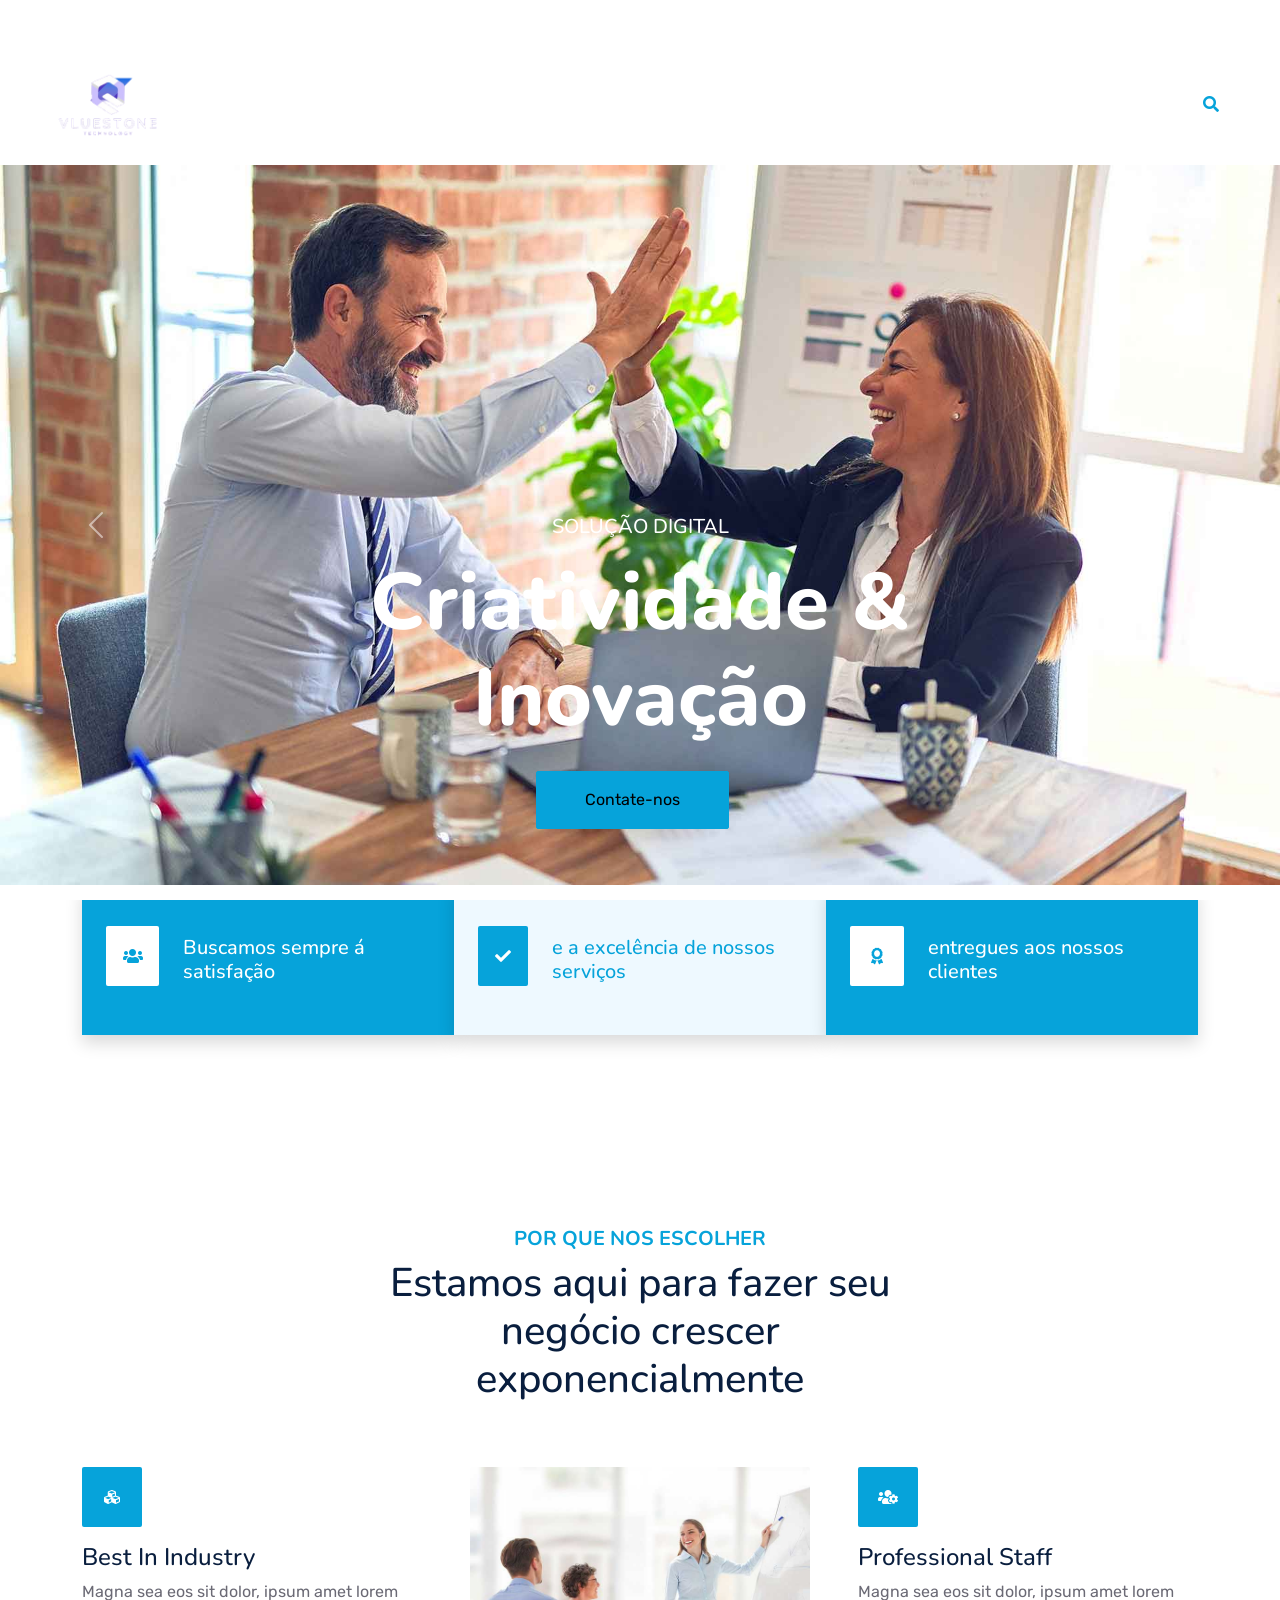
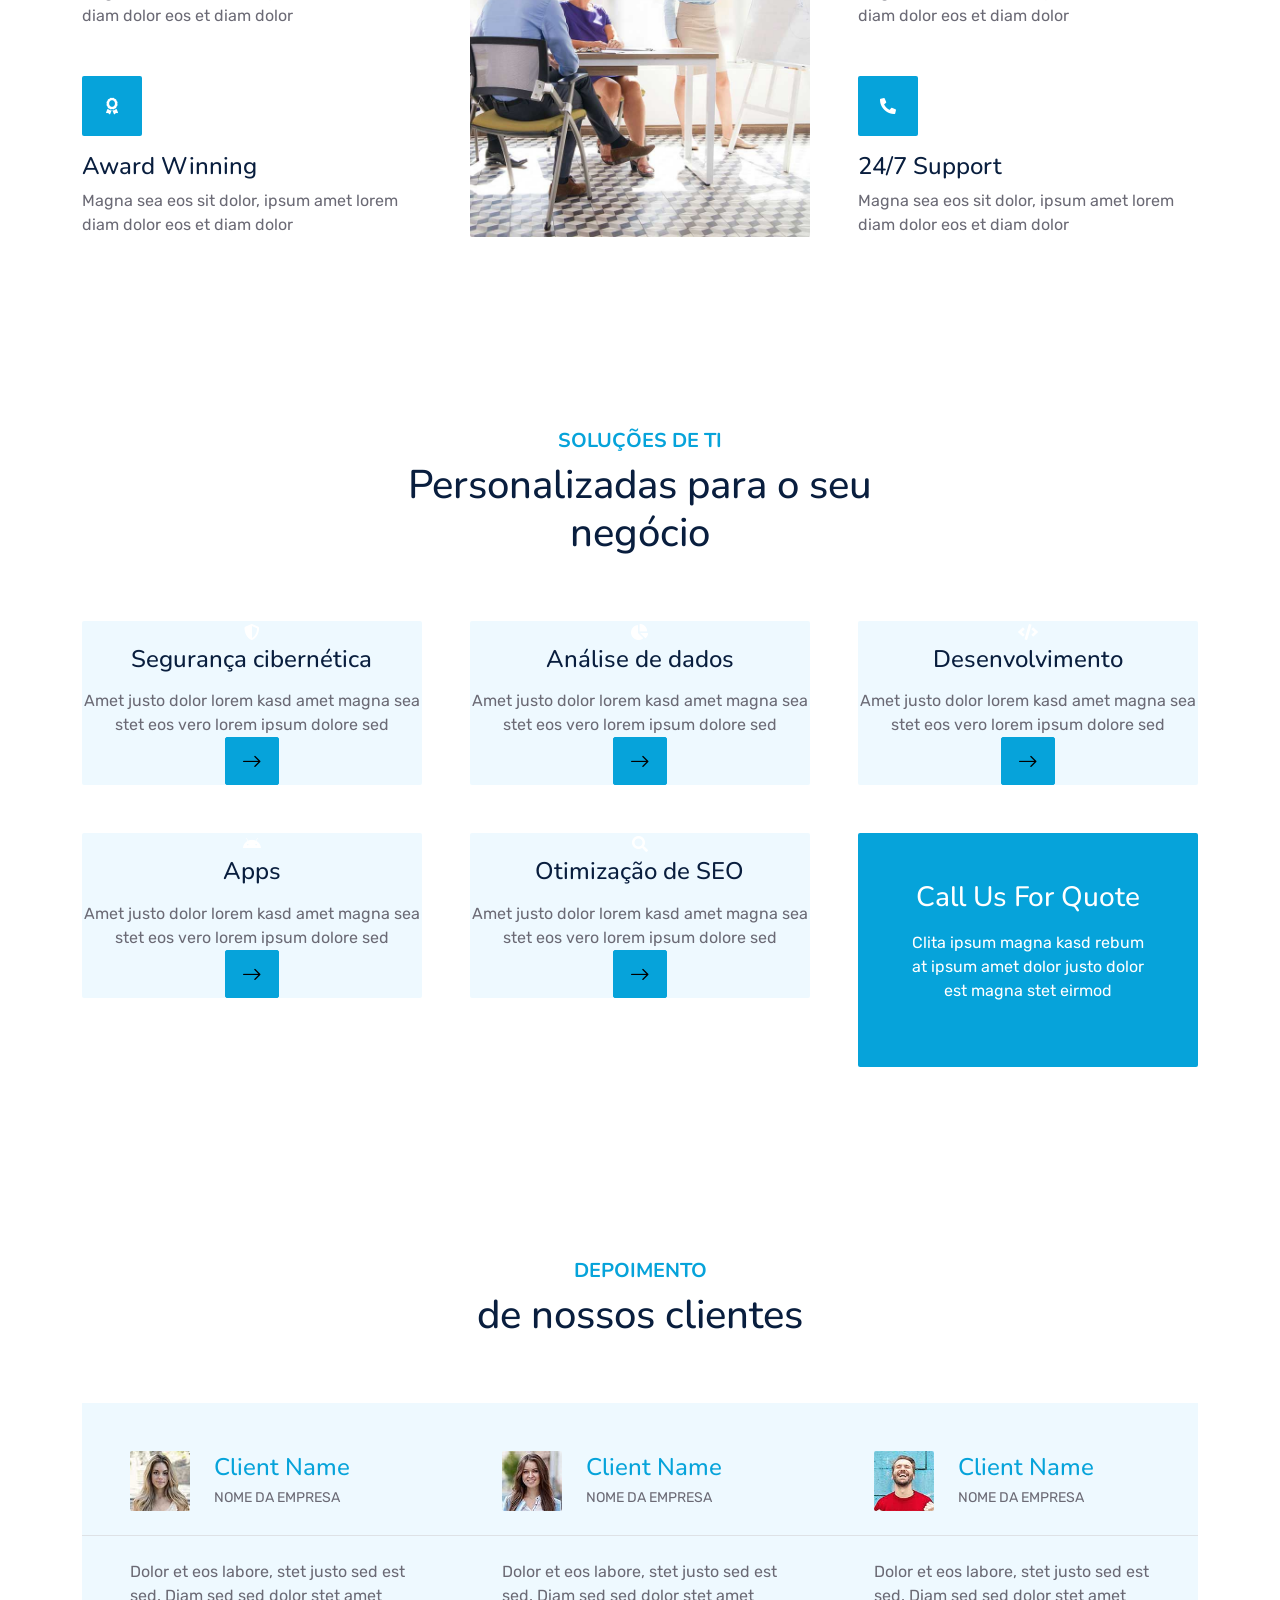
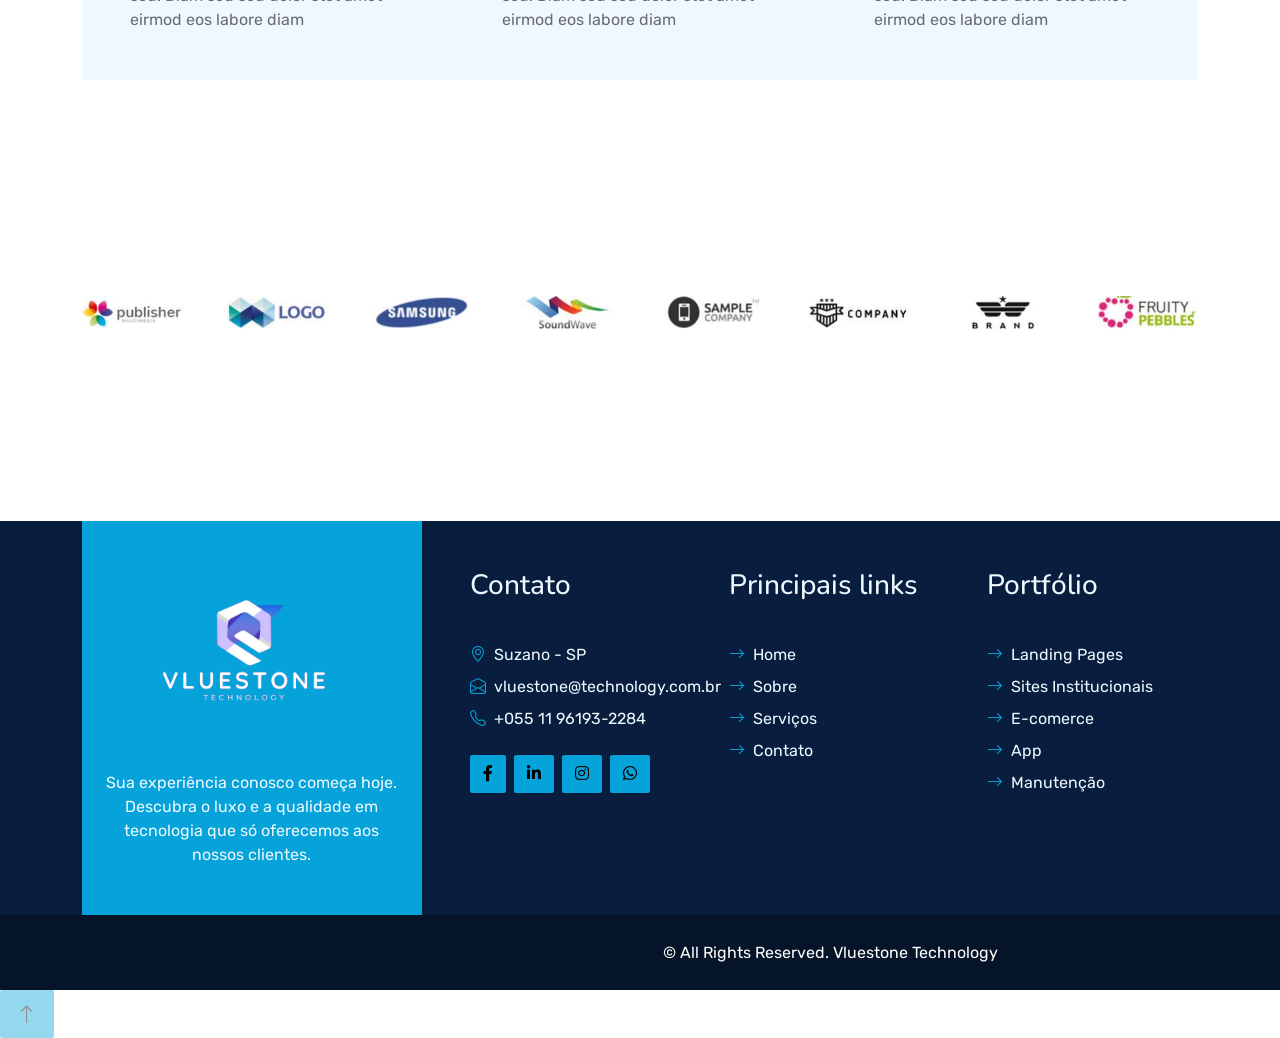
==== index.html @ 8a0eda5c "Work first Commit" ====
<!DOCTYPE html>
<html lang="pt-br">

<head>
    <!-- Pagina Home -->
    <meta charset="utf-8">
    <title>Vluestone</title>
    <meta content="width=device-width, initial-scale=1.0" name="viewport">
    

    <!-- Favicon -->
    <link href="img/Logo 3 Transparent.png" rel="icon">

    <!-- Google Web Fonts -->
    <link rel="preconnect" href="https://fonts.googleapis.com">
    <link rel="preconnect" href="https://fonts.gstatic.com" crossorigin>
    <link href="https://fonts.googleapis.com/css2?family=Nunito:wght@400;600;700;800&family=Rubik:wght@400;500;600;700&display=swap" rel="stylesheet">

    <!-- Icon Font Stylesheet -->
    <link href="https://cdnjs.cloudflare.com/ajax/libs/font-awesome/5.10.0/css/all.min.css" rel="stylesheet">
    <link href="https://cdn.jsdelivr.net/npm/bootstrap-icons@1.4.1/font/bootstrap-icons.css" rel="stylesheet">

    <!-- Libraries Stylesheet -->
    <link href="lib/owlcarousel/assets/owl.carousel.min.css" rel="stylesheet">
    <link href="lib/animate/animate.min.css" rel="stylesheet">

    <!-- Customized Bootstrap Stylesheet -->
    <link href="css/bootstrap.min.css" rel="stylesheet">

    <!-- Stylesheet -->
    <link href="css/style.css" rel="stylesheet">
</head>

<body>
    <!-- Spinner Start -->
    <div id="spinner" class="show bg-white position-fixed translate-middle w-100 vh-100 top-50 start-50 d-flex align-items-center justify-content-center">
        <div class="spinner"></div>
    </div>
    <!-- Spinner End -->


    <!-- Topbar Start -->
    <div class="container-fluid bg-dark px-5 d-none d-lg-block">
        <div class="row gx-0">
            <div class="col-lg-8 text-center text-lg-start mb-2 mb-lg-0">
                <div class="d-inline-flex align-items-center" style="height: 45px;">
                    <small class="me-3 text-light"><i class="fa fa-map-marker-alt me-2"></i> Suzano - SP</small>
                    <small class="me-3 text-light"><i class="fa fa-phone-alt me-2"></i>+055 11 96193-2284</small>
                    <small class="text-light"><i class="fa fa-envelope-open me-2"></i>vluestone@technology.com.br</small>
                </div>
            </div>
            <div class="col-lg-4 text-center text-lg-end">
                <div class="d-inline-flex align-items-center" style="height: 45px;">
                    
                    <a class="btn btn-sm btn-outline-light btn-sm-square rounded-circle me-2" href="https://www.facebook.com/profile.php?id=61569495358644&mibextid=ZbWKwL"><i class="fab fa-facebook-f fw-normal"></i></a>
                    <a class="btn btn-sm btn-outline-light btn-sm-square rounded-circle me-2" href="https://www.linkedin.com/company/vluestone/"><i class="fab fa-linkedin-in fw-normal"></i></a>
                    <a class="btn btn-sm btn-outline-light btn-sm-square rounded-circle me-2" href="https://www.instagram.com/vluestonetech/"><i class="fab fa-instagram fw-normal"></i></a>
                    <a class="btn btn-sm btn-outline-light btn-sm-square rounded-circle me-2" href="https://wa.link/5dph3r"><i class="fab fa-whatsapp"></i></i></a> 
                    <a class="btn btn-sm btn-outline-light btn-sm-square rounded-circle" href="https://www.youtube.com/@VlueStone"><i class="fab fa-youtube fw-normal"></i></a>
                </div>
            </div>
        </div>
    </div>
    <!-- Topbar End -->


    <!-- Navbar & Carousel Start -->
    <div class="container-fluid position-relative p-0">
        <nav class="navbar navbar-expand-lg navbar-dark px-5 py-3 py-lg-0">
            <a href="index.html" class="navbar-brand p-0">
                <img src="img/Logo 1 Transparent.png" width="120" alt="" />
            </a>
            <button class="navbar-toggler" type="button" data-bs-toggle="collapse" data-bs-target="#navbarCollapse">
                <span class="fa fa-bars"></span>
            </button>
            <div class="collapse navbar-collapse" id="navbarCollapse">
                <div class="navbar-nav ms-auto py-0">
                    <a href="index.html" class="nav-item nav-link active">Home</a>
                    <a href="about.html" class="nav-item nav-link">Sobre</a>
                    <a href="service.html" class="nav-item nav-link">Serviços</a>
                    <div class="nav-item dropdown">
                        <!--<a href="#" class="nav-link dropdown-toggle" data-bs-toggle="dropdown">Blog</a>
                        <div class="dropdown-menu m-0">
                            <a href="blog.html" class="dropdown-item">Blog</a>
                            <a href="detail.html" class="dropdown-item">Canais</a>
                        </div>-->
                    </div>
                    <div class="nav-item dropdown">
                        <a href="#" class="nav-link dropdown-toggle" data-bs-toggle="dropdown">Portfólio</a>
                        <div class="dropdown-menu m-0">
                            <a href="Landingpages.html" class="dropdown-item">Landing pages</a>
                            <a href="Sitesinstitucionais.html" class="dropdown-item">Sites institucionais</a>
                            <a href="Ecommerce.html" class="dropdown-item">E-commerce</a>
                            <a href="App.html" class="dropdown-item">App</a>
                            <a href="Manutencao.html" class="dropdown-item">Manutenção</a>
                        </div>
                    </div>
                    <a href="contact.html" class="nav-item nav-link">Contato</a>
                </div>
                <butaton type="button" class="btn text-primary ms-3" data-bs-toggle="modal" data-bs-target="#searchModal"><i class="fa fa-search"></i></butaton>
            </div>
        </nav>

        <div id="header-carousel" class="carousel slide carousel-fade" data-bs-ride="carousel">
            <div class="carousel-inner">
                <div class="carousel-item active">
                    <img class="w-100" src="img/carousel-1.jpg" alt="Image">
                    <div class="carousel-caption d-flex flex-column align-items-center justify-content-center">
                        <div class="p-3" style="max-width: 900px;">
                            <h5 class="text-white text-uppercase mb-3 animated slideInDown">Solução digital </h5>
                            <h1 class="display-1 text-white mb-md-4 animated zoomIn">Criatividade & Inovação</h1>
                            <a href="contact.html" class="btn btn-primary py-md-3 px-md-5 me-3 animated slideInLeft">Contate-nos</a>
                            <!--<a href="" class="btn btn-outline-light py-md-3 px-md-5 animated slideInRight">Botão inativo</a>-->
                        </div>
                    </div>
                </div>
                <div class="carousel-item">
                    <img class="w-100" src="img/carousel-2.jpg" alt="Image">
                    <div class="carousel-caption d-flex flex-column align-items-center justify-content-center">
                        <div class="p-3" style="max-width: 900px;">
                            <h5 class="text-white text-uppercase mb-3 animated slideInDown">Solução digital</h5>
                            <h1 class="display-1 text-white mb-md-4 animated zoomIn">Criatividade & Inovação</h1>
                            <a href="contact.html" class="btn btn-primary py-md-3 px-md-5 me-3 animated slideInLeft">Contate-nos</a>
                            <!--<a href="" class="btn btn-outline-light py-md-3 px-md-5 animated slideInRight">Botão inativo</a>-->
                        </div>
                    </div>
                </div>
            </div>
            <button class="carousel-control-prev" type="button" data-bs-target="#header-carousel"
                data-bs-slide="prev">
                <span class="carousel-control-prev-icon" aria-hidden="true"></span>
                <span class="visually-hidden">Previous</span>
            </button>
            <button class="carousel-control-next" type="button" data-bs-target="#header-carousel"
                data-bs-slide="next">
                <span class="carousel-control-next-icon" aria-hidden="true"></span>
                <span class="visually-hidden">Next</span>
            </button>
        </div>
    </div>
    <!-- Navbar & Carousel End -->


    <!-- Full Screen Search Start -->
    <div class="modal fade" id="searchModal" tabindex="-1">
        <div class="modal-dialog modal-fullscreen">
            <div class="modal-content" style="background: rgba(9, 30, 62, .7);">
                <div class="modal-header border-0">
                    <button type="button" class="btn bg-white btn-close" data-bs-dismiss="modal" aria-label="Close"></button>
                </div>
                <div class="modal-body d-flex align-items-center justify-content-center">
                    <div class="input-group" style="max-width: 600px;">
                        <input type="text" class="form-control bg-transparent border-primary p-3" placeholder="Type search keyword">
                        <button class="btn btn-primary px-4"><i class="bi bi-search"></i></button>
                    </div>
                </div>
            </div>
        </div>
    </div>
    <!-- Full Screen Search End -->


    <!-- Facts Start -->
    <div class="container-fluid facts py-5 pt-lg-0">
        <div class="container py-5 pt-lg-0">
            <div class="row gx-0">
                <div class="col-lg-4 wow zoomIn" data-wow-delay="0.1s">
                    <div class="bg-primary shadow d-flex align-items-center justify-content-center p-4" style="height: 150px;">
                        <div class="bg-white d-flex align-items-center justify-content-center rounded mb-2" style="width: 60px; height: 60px;">
                            <i class="fa fa-users text-primary"></i>
                        </div>
                        <div class="ps-4">
                            <h5 class="text-white mb-0">Buscamos sempre á satisfação</h5>
                            <!-- Total de clientes satisfeitos
                             <h1 class="text-white mb-0" data-toggle="counter-up">12345</h1> -->
                        </div>
                    </div>
                </div>
                <div class="col-lg-4 wow zoomIn" data-wow-delay="0.3s">
                    <div class="bg-light shadow d-flex align-items-center justify-content-center p-4" style="height: 150px;">
                        <div class="bg-primary d-flex align-items-center justify-content-center rounded mb-2" style="width: 60px; height: 60px;">
                            <i class="fa fa-check text-white"></i>
                        </div>
                        <div class="ps-4">
                            <h5 class="text-primary mb-0">e a excelência de nossos serviços</h5>
                            <!-- <h1 class="mb-0" data-toggle="counter-up">12345</h1>-->
                        </div>
                    </div>
                </div>
                <div class="col-lg-4 wow zoomIn" data-wow-delay="0.6s">
                    <div class="bg-primary shadow d-flex align-items-center justify-content-center p-4" style="height: 150px;">
                        <div class="bg-white d-flex align-items-center justify-content-center rounded mb-2" style="width: 60px; height: 60px;">
                            <i class="fa fa-award text-primary"></i>
                        </div>
                        <div class="ps-4">
                            <h5 class="text-white mb-0">entregues aos nossos clientes</h5>
                            <!-- <h1 class="text-white mb-0" data-toggle="counter-up">12345</h1>-->
                        </div>
                    </div>
                </div>
            </div>
        </div>
    </div>
    <!-- Facts Start -->


    <!-- About
    <div class="container-fluid py-5 wow fadeInUp" data-wow-delay="0.1s">
        <div class="container py-5">
            <div class="row g-5">
                <div class="col-lg-7">
                    <div class="section-title position-relative pb-3 mb-5">
                        <h5 class="fw-bold text-primary text-uppercase">Sobre nós</h5>
                        <h1 class="mb-0">A melhor solução em desenvolvimento com mais de 10 anos de experiência</h1>
                    </div>
                    <p class="mb-4">A Vluestone fundada em 2024 surgiu por meio da visão de desenvolvedores que 
                        entenderam que o mundo está cada vez mais competitivo. E que vivemos um período que desafiou
                        a resiliência de todo o planeta principalmente a área de TI.</p> 
                        
                        <p>Onde teve que se adaptar rapidamente a todas estas mudanças inesperadas. Esse é um caminho sem volta!
                        Tudo isso para  consigamos reproduzir cenários disruptivos com Transformação Digital 
                        na Prática. </p>
                        
                        <p> Entedemos que o mundo não precisa mais de uma tecnologia da moda ou uma metodologia modinha.
                        O foco agora é AGREGAR VALOR AO NEGÓCIO de nossos clientes. Somos capazes de entender como
                        a TI pode entregar valor estratégico às organizações, Compreender de forma integrada o 
                        processo de Transformação Digital destas. </p>
                    <div class="row g-0 mb-3">
                        <div class="col-sm-6 wow zoomIn" data-wow-delay="0.2s">
                            <h5 class="mb-3"><i class="fa fa-check text-primary me-3"></i>Staff profissional</h5>
                            <h5 class="mb-3"><i class="fa fa-check text-primary me-3"></i>Clean code</h5>
                        </div>
                        <div class="col-sm-6 wow zoomIn" data-wow-delay="0.4s">
                            <h5 class="mb-3"><i class="fa fa-check text-primary me-3"></i>Certificados</h5>
                            <h5 class="mb-3"><i class="fa fa-check text-primary me-3"></i>Suporte</h5>
                        </div>
                    </div>
                    <div class="d-flex align-items-center mb-4 wow fadeIn" data-wow-delay="0.6s">
                        <div class="bg-primary d-flex align-items-center justify-content-center rounded" style="width: 60px; height: 60px;">
                            <i class="fa fa-phone-alt text-white"></i>
                        </div>
                        <div class="ps-4">
                            <h5 class="mb-2">Entre em contato para tirar qualquer dúvida</h5>
                            <h4 class="text-primary mb-0">+055 11 955255-2465</h4>
                        </div>
                    </div>

                    </div>
                <div class="col-lg-5" style="min-height: 500px;">
                    <div class="position-relative h-100">
                        <img class="position-absolute w-100 h-100 rounded wow zoomIn" data-wow-delay="0.9s" src="img/about.jpg" style="object-fit: cover;">
                    </div>
                </div>
            </div>
        </div>
    </div>
     About End -->


    <!-- Features Start -->
    <div class="container-fluid py-5 wow fadeInUp" data-wow-delay="0.1s">
        <div class="container py-5">
            <div class="section-title text-center position-relative pb-3 mb-5 mx-auto" style="max-width: 600px;">
                <h5 class="fw-bold text-primary text-uppercase">Por que nos escolher</h5>
                <h1 class="mb-0">Estamos aqui para fazer seu negócio crescer exponencialmente</h1>
            </div>
            <div class="row g-5">
                <div class="col-lg-4">
                    <div class="row g-5">
                        <div class="col-12 wow zoomIn" data-wow-delay="0.2s">
                            <div class="bg-primary rounded d-flex align-items-center justify-content-center mb-3" style="width: 60px; height: 60px;">
                                <i class="fa fa-cubes text-white"></i>
                            </div>
                            <h4>Best In Industry</h4>
                            <p class="mb-0">Magna sea eos sit dolor, ipsum amet lorem diam dolor eos et diam dolor</p>
                        </div>
                        <div class="col-12 wow zoomIn" data-wow-delay="0.6s">
                            <div class="bg-primary rounded d-flex align-items-center justify-content-center mb-3" style="width: 60px; height: 60px;">
                                <i class="fa fa-award text-white"></i>
                            </div>
                            <h4>Award Winning</h4>
                            <p class="mb-0">Magna sea eos sit dolor, ipsum amet lorem diam dolor eos et diam dolor</p>
                        </div>
                    </div>
                </div>
                <div class="col-lg-4  wow zoomIn" data-wow-delay="0.9s" style="min-height: 350px;">
                    <div class="position-relative h-100">
                        <img class="position-absolute w-100 h-100 rounded wow zoomIn" data-wow-delay="0.1s" src="img/feature.jpg" style="object-fit: cover;">
                    </div>
                </div>
                <div class="col-lg-4">
                    <div class="row g-5">
                        <div class="col-12 wow zoomIn" data-wow-delay="0.4s">
                            <div class="bg-primary rounded d-flex align-items-center justify-content-center mb-3" style="width: 60px; height: 60px;">
                                <i class="fa fa-users-cog text-white"></i>
                            </div>
                            <h4>Professional Staff</h4>
                            <p class="mb-0">Magna sea eos sit dolor, ipsum amet lorem diam dolor eos et diam dolor</p>
                        </div>
                        <div class="col-12 wow zoomIn" data-wow-delay="0.8s">
                            <div class="bg-primary rounded d-flex align-items-center justify-content-center mb-3" style="width: 60px; height: 60px;">
                                <i class="fa fa-phone-alt text-white"></i>
                            </div>
                            <h4>24/7 Support</h4>
                            <p class="mb-0">Magna sea eos sit dolor, ipsum amet lorem diam dolor eos et diam dolor</p>
                        </div>
                    </div>
                </div>
            </div>
        </div>
    </div>
    <!-- Features Start -->


    <!-- Service Start -->
    <div class="container-fluid py-5 wow fadeInUp" data-wow-delay="0.1s">
        <div class="container py-5">
            <div class="section-title text-center position-relative pb-3 mb-5 mx-auto" style="max-width: 600px;">
                <h5 class="fw-bold text-primary text-uppercase">Soluções de TI</h5>
                <h1 class="mb-0">Personalizadas para o seu negócio</h1>
            </div>
            <div class="row g-5">
                <div class="col-lg-4 col-md-6 wow zoomIn" data-wow-delay="0.3s">
                    <div class="service-item bg-light rounded d-flex flex-column align-items-center justify-content-center text-center">
                        <div class="service-icon">
                            <i class="fa fa-shield-alt text-white"></i>
                        </div>
                        <h4 class="mb-3">Segurança cibernética</h4>
                        <p class="m-0">Amet justo dolor lorem kasd amet magna sea stet eos vero lorem ipsum dolore sed</p>
                        <a class="btn btn-lg btn-primary rounded" href="">
                            <i class="bi bi-arrow-right"></i>
                        </a>
                    </div>
                </div>
                <div class="col-lg-4 col-md-6 wow zoomIn" data-wow-delay="0.6s">
                    <div class="service-item bg-light rounded d-flex flex-column align-items-center justify-content-center text-center">
                        <div class="service-icon">
                            <i class="fa fa-chart-pie text-white"></i>
                        </div>
                        <h4 class="mb-3">Análise de dados</h4>
                        <p class="m-0">Amet justo dolor lorem kasd amet magna sea stet eos vero lorem ipsum dolore sed</p>
                        <a class="btn btn-lg btn-primary rounded" href="">
                            <i class="bi bi-arrow-right"></i>
                        </a>
                    </div>
                </div>
                <div class="col-lg-4 col-md-6 wow zoomIn" data-wow-delay="0.9s">
                    <div class="service-item bg-light rounded d-flex flex-column align-items-center justify-content-center text-center">
                        <div class="service-icon">
                            <i class="fa fa-code text-white"></i>
                        </div>
                        <h4 class="mb-3">Desenvolvimento</h4>
                        <p class="m-0">Amet justo dolor lorem kasd amet magna sea stet eos vero lorem ipsum dolore sed</p>
                        <a class="btn btn-lg btn-primary rounded" href="">
                            <i class="bi bi-arrow-right"></i>
                        </a>
                    </div>
                </div>
                <div class="col-lg-4 col-md-6 wow zoomIn" data-wow-delay="0.3s">
                    <div class="service-item bg-light rounded d-flex flex-column align-items-center justify-content-center text-center">
                        <div class="service-icon">
                            <i class="fab fa-android text-white"></i>
                        </div>
                        <h4 class="mb-3">Apps </h4>
                        <p class="m-0">Amet justo dolor lorem kasd amet magna sea stet eos vero lorem ipsum dolore sed</p>
                        <a class="btn btn-lg btn-primary rounded" href="">
                            <i class="bi bi-arrow-right"></i>
                        </a>
                    </div>
                </div>
                <div class="col-lg-4 col-md-6 wow zoomIn" data-wow-delay="0.6s">
                    <div class="service-item bg-light rounded d-flex flex-column align-items-center justify-content-center text-center">
                        <div class="service-icon">
                            <i class="fa fa-search text-white"></i>
                        </div>
                        <h4 class="mb-3">Otimização de SEO</h4>
                        <p class="m-0">Amet justo dolor lorem kasd amet magna sea stet eos vero lorem ipsum dolore sed</p>
                        <a class="btn btn-lg btn-primary rounded" href="">
                            <i class="bi bi-arrow-right"></i>
                        </a>
                    </div>
                </div>
                <div class="col-lg-4 col-md-6 wow zoomIn" data-wow-delay="0.9s">
                    <div class="position-relative bg-primary rounded h-100 d-flex flex-column align-items-center justify-content-center text-center p-5">
                        <h3 class="text-white mb-3">Call Us For Quote</h3>
                        <p class="text-white mb-3">Clita ipsum magna kasd rebum at ipsum amet dolor justo dolor est magna stet eirmod</p>

                    </div>
                </div>
            </div>
        </div>
    </div>
    <!-- Service End -->


    <!-- Depoimento dos clientes -->
    <div class="container-fluid py-5 wow fadeInUp" data-wow-delay="0.1s">
        <div class="container py-5">
            <div class="section-title text-center position-relative pb-3 mb-4 mx-auto" style="max-width: 600px;">
                <h5 class="fw-bold text-primary text-uppercase">Depoimento</h5>
                <h1 class="mb-0">de nossos clientes</h1>
            </div>
            <div class="owl-carousel testimonial-carousel wow fadeInUp" data-wow-delay="0.6s">
                <div class="testimonial-item bg-light my-4">
                    <div class="d-flex align-items-center border-bottom pt-5 pb-4 px-5">
                        <img class="img-fluid rounded" src="img/testimonial-1.jpg" style="width: 60px; height: 60px;" >
                        <div class="ps-4">
                            <h4 class="text-primary mb-1">Client Name</h4>
                            <small class="text-uppercase">Nome da empresa</small>
                        </div>
                    </div>
                    <div class="pt-4 pb-5 px-5">
                        Dolor et eos labore, stet justo sed est sed. Diam sed sed dolor stet amet eirmod eos labore diam
                    </div>
                </div>
                <div class="testimonial-item bg-light my-4">
                    <div class="d-flex align-items-center border-bottom pt-5 pb-4 px-5">
                        <img class="img-fluid rounded" src="img/testimonial-2.jpg" style="width: 60px; height: 60px;" >
                        <div class="ps-4">
                            <h4 class="text-primary mb-1">Client Name</h4>
                            <small class="text-uppercase">Nome da empresa</small>
                        </div>
                    </div>
                    <div class="pt-4 pb-5 px-5">
                        Dolor et eos labore, stet justo sed est sed. Diam sed sed dolor stet amet eirmod eos labore diam
                    </div>
                </div>
                <div class="testimonial-item bg-light my-4">
                    <div class="d-flex align-items-center border-bottom pt-5 pb-4 px-5">
                        <img class="img-fluid rounded" src="img/testimonial-3.jpg" style="width: 60px; height: 60px;" >
                        <div class="ps-4">
                            <h4 class="text-primary mb-1">Client Name</h4>
                            <small class="text-uppercase">Nome da empresa</small>
                        </div>
                    </div>
                    <div class="pt-4 pb-5 px-5">
                        Dolor et eos labore, stet justo sed est sed. Diam sed sed dolor stet amet eirmod eos labore diam
                    </div>
                </div>
                <div class="testimonial-item bg-light my-4">
                    <div class="d-flex align-items-center border-bottom pt-5 pb-4 px-5">
                        <img class="img-fluid rounded" src="img/testimonial-4.jpg" style="width: 60px; height: 60px;" >
                        <div class="ps-4">
                            <h4 class="text-primary mb-1">Client Name</h4>
                            <small class="text-uppercase">Nome da empresa</small>
                        </div>
                    </div>
                    <div class="pt-4 pb-5 px-5">
                        Dolor et eos labore, stet justo sed est sed. Diam sed sed dolor stet amet eirmod eos labore diam
                    </div>
                </div>
            </div>
        </div>
    </div>
    <!-- Depoimento dos clientes -->



    
    
    
    <!-- Vendor Start -->
    <div class="container-fluid py-5 wow fadeInUp" data-wow-delay="0.1s">
        <div class="container py-5 mb-5">
            <div class="bg-white">
                <div class="owl-carousel vendor-carousel">
                    <img src="img/vendor-1.jpg" alt="">
                    <img src="img/vendor-2.jpg" alt="">
                    <img src="img/vendor-3.jpg" alt="">
                    <img src="img/vendor-4.jpg" alt="">
                    <img src="img/vendor-5.jpg" alt="">
                    <img src="img/vendor-6.jpg" alt="">
                    <img src="img/vendor-7.jpg" alt="">
                    <img src="img/vendor-8.jpg" alt="">
                    <img src="img/vendor-9.jpg" alt="">
                </div>
            </div>
        </div>
    </div>
    <!-- Vendor End -->
    

    <!-- Footer Start -->
    <div class="container-fluid bg-dark text-light mt-5 wow fadeInUp" data-wow-delay="0.1s">
        <div class="container">
            <div class="row gx-5">
                <div class="col-lg-4 col-md-6 footer-about">
                    <div class="d-flex flex-column align-items-center justify-content-center text-center h-100 bg-primary p-4">
                        <a href="index.html" class="navbar-brand">
                            <img src="img/Logo 1 Transparent.png" width="200" alt="" />
                        </a>
                        <p class="mt-3 mb-4"> 
                            Sua experiência conosco começa hoje. Descubra o luxo e a qualidade em tecnologia que só 
                            oferecemos aos nossos clientes. 
                        </p>
                        <form action="">
                            <div class="input-group">
                                <!--<input type="text" class="form-control border-white p-3" placeholder="Your Email">
                                <button class="btn btn-dark">Sign Up</button> -->
                            </div>
                        </form>
                    </div>
                </div>
                <div class="col-lg-8 col-md-6">
                    <div class="row gx-5">
                        <div class="col-lg-4 col-md-12 pt-5 mb-5">
                            <div class="section-title section-title-sm position-relative pb-3 mb-4">
                                <h3 class="text-light mb-0">Contato</h3>
                            </div>
                            <div class="d-flex mb-2">
                                <i class="bi bi-geo-alt text-primary me-2"></i>
                                <p class="mb-0">Suzano - SP</p>
                            </div>
                            <div class="d-flex mb-2">
                                <i class="bi bi-envelope-open text-primary me-2"></i>
                                <p class="mb-0">vluestone@technology.com.br</p>
                            </div>
                            <div class="d-flex mb-2">
                                <i class="bi bi-telephone text-primary me-2"></i>
                                <p class="mb-0">+055 11 96193-2284</p>
                            </div>
                            <div class="d-flex mt-4">

                                <a class="btn btn-primary btn-square me-2" href="https://www.facebook.com/profile.php?id=61569495358644&mibextid=ZbWKwL"><i class="fab fa-facebook-f fw-normal"></i></a>
                                <a class="btn btn-primary btn-square me-2" href="https://www.linkedin.com/company/vluestone/"><i class="fab fa-linkedin-in fw-normal"></i></a>
                                <a class="btn btn-primary btn-square me-2" href="https://www.instagram.com/vluestonetech/"><i class="fab fa-instagram fw-normal"></i></a>
                                <a class="btn btn-primary btn-square" href="https://wa.link/5dph3r"><i class="fab fa-whatsapp"></i></i></a>  
                            </div>
                        </div>
                        <div class="col-lg-4 col-md-12 pt-0 pt-lg-5 mb-5">
                            <div class="section-title section-title-sm position-relative pb-3 mb-4">
                                <h3 class="text-light mb-0">Principais links</h3>
                            </div>
                            <div class="link-animated d-flex flex-column justify-content-start">
                                <a class="text-light mb-2" href="#"><i class="bi bi-arrow-right text-primary me-2"></i>Home</a>
                                <a class="text-light mb-2" href="about.html"><i class="bi bi-arrow-right text-primary me-2"></i>Sobre</a>
                                <a class="text-light mb-2" href="service.html"><i class="bi bi-arrow-right text-primary me-2"></i>Serviços</a>
                                <a class="text-light" href="contact.html"><i class="bi bi-arrow-right text-primary me-2"></i>Contato</a>
                            </div>
                        </div>
                        <div class="col-lg-4 col-md-12 pt-0 pt-lg-5 mb-5">
                            <div class="section-title section-title-sm position-relative pb-3 mb-4">
                                <h3 class="text-light mb-0">Portfólio</h3>
                            </div>
                            <div class="link-animated d-flex flex-column justify-content-start">
                                <a class="text-light mb-2" href="Landingpages.html"><i class="bi bi-arrow-right text-primary me-2"></i>Landing Pages</a>
                                <a class="text-light mb-2" href="Sitesinstitucionais.html"><i class="bi bi-arrow-right text-primary me-2"></i>Sites Institucionais</a>
                                <a class="text-light mb-2" href="Ecommerce.html"><i class="bi bi-arrow-right text-primary me-2"></i>E-comerce</a>
                                <a class="text-light mb-2" href="App.html"><i class="bi bi-arrow-right text-primary me-2"></i>App</a>
                                <a class="text-light mb-2" href="Manutencao.html"><i class="bi bi-arrow-right text-primary me-2"></i>Manutenção</a>
                            </div>
                        </div>
                    </div>
                </div>
            </div>
        </div>
    </div>
    <div class="container-fluid text-white" style="background: #061429;">
        <div class="container text-center">
            <div class="row justify-content-end">
                <div class="col-lg-8 col-md-6">
                    <div class="d-flex align-items-center justify-content-center" style="height: 75px;">
                        <p class="mb-0">&copy; <a class="text-white border-bottom" href="#"></a>All Rights 
                            Reserved. 

						Vluestone Technology <a class="text-white border-bottom" href="https://htmlcodex.com">
                        </a></p>
                    </div>
                </div>
            </div>
        </div>
    </div>
    <!-- Footer End -->


    <!-- Back to Top -->
    <a href="#" class="btn btn-lg btn-primary btn-lg-square rounded back-to-top"><i class="bi bi-arrow-up"></i></a>


    <!-- JavaScript Libraries -->
    <script src="https://code.jquery.com/jquery-3.4.1.min.js"></script>
    <script src="https://cdn.jsdelivr.net/npm/bootstrap@5.0.0/dist/js/bootstrap.bundle.min.js"></script>
    <script src="lib/wow/wow.min.js"></script>
    <script src="lib/easing/easing.min.js"></script>
    <script src="lib/waypoints/waypoints.min.js"></script>
    <script src="lib/counterup/counterup.min.js"></script>
    <script src="lib/owlcarousel/owl.carousel.min.js"></script>

    <!--]Javascript -->
    <script src="js/main.js"></script>
</body>

</html>
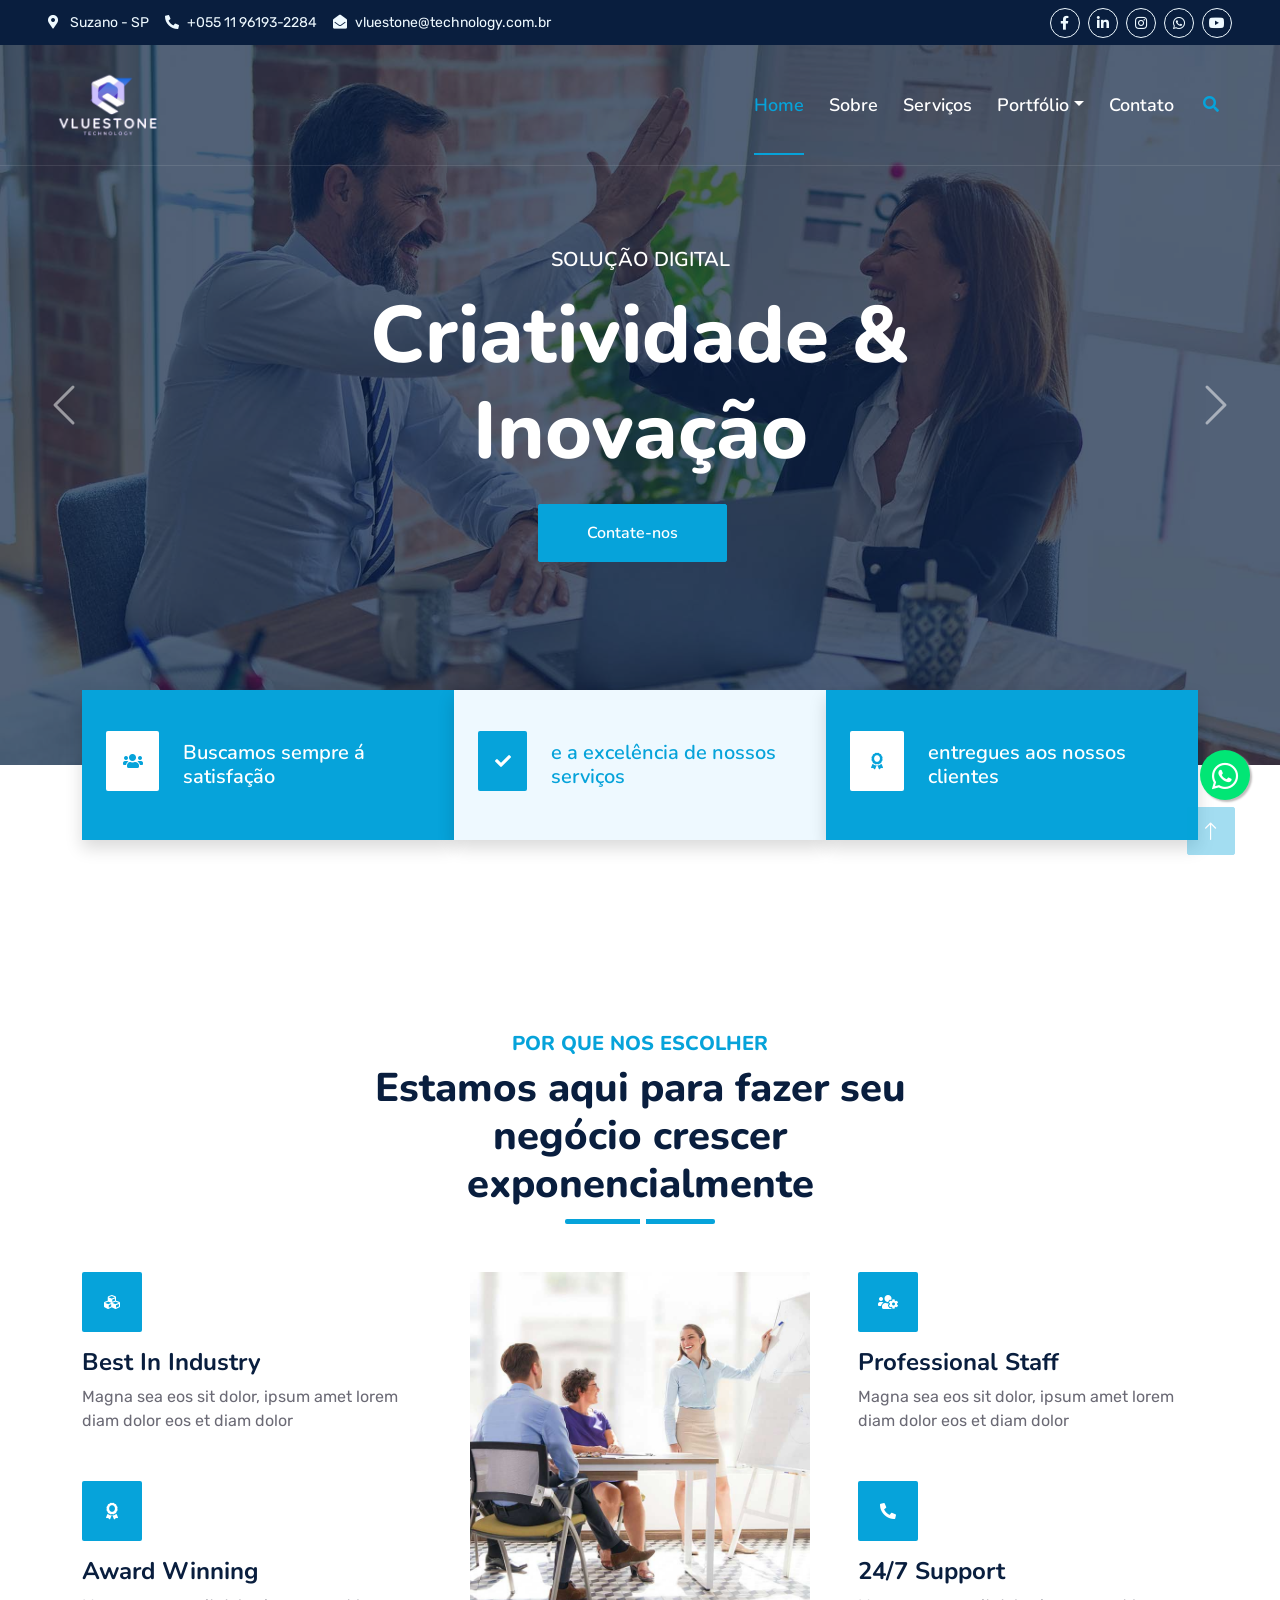
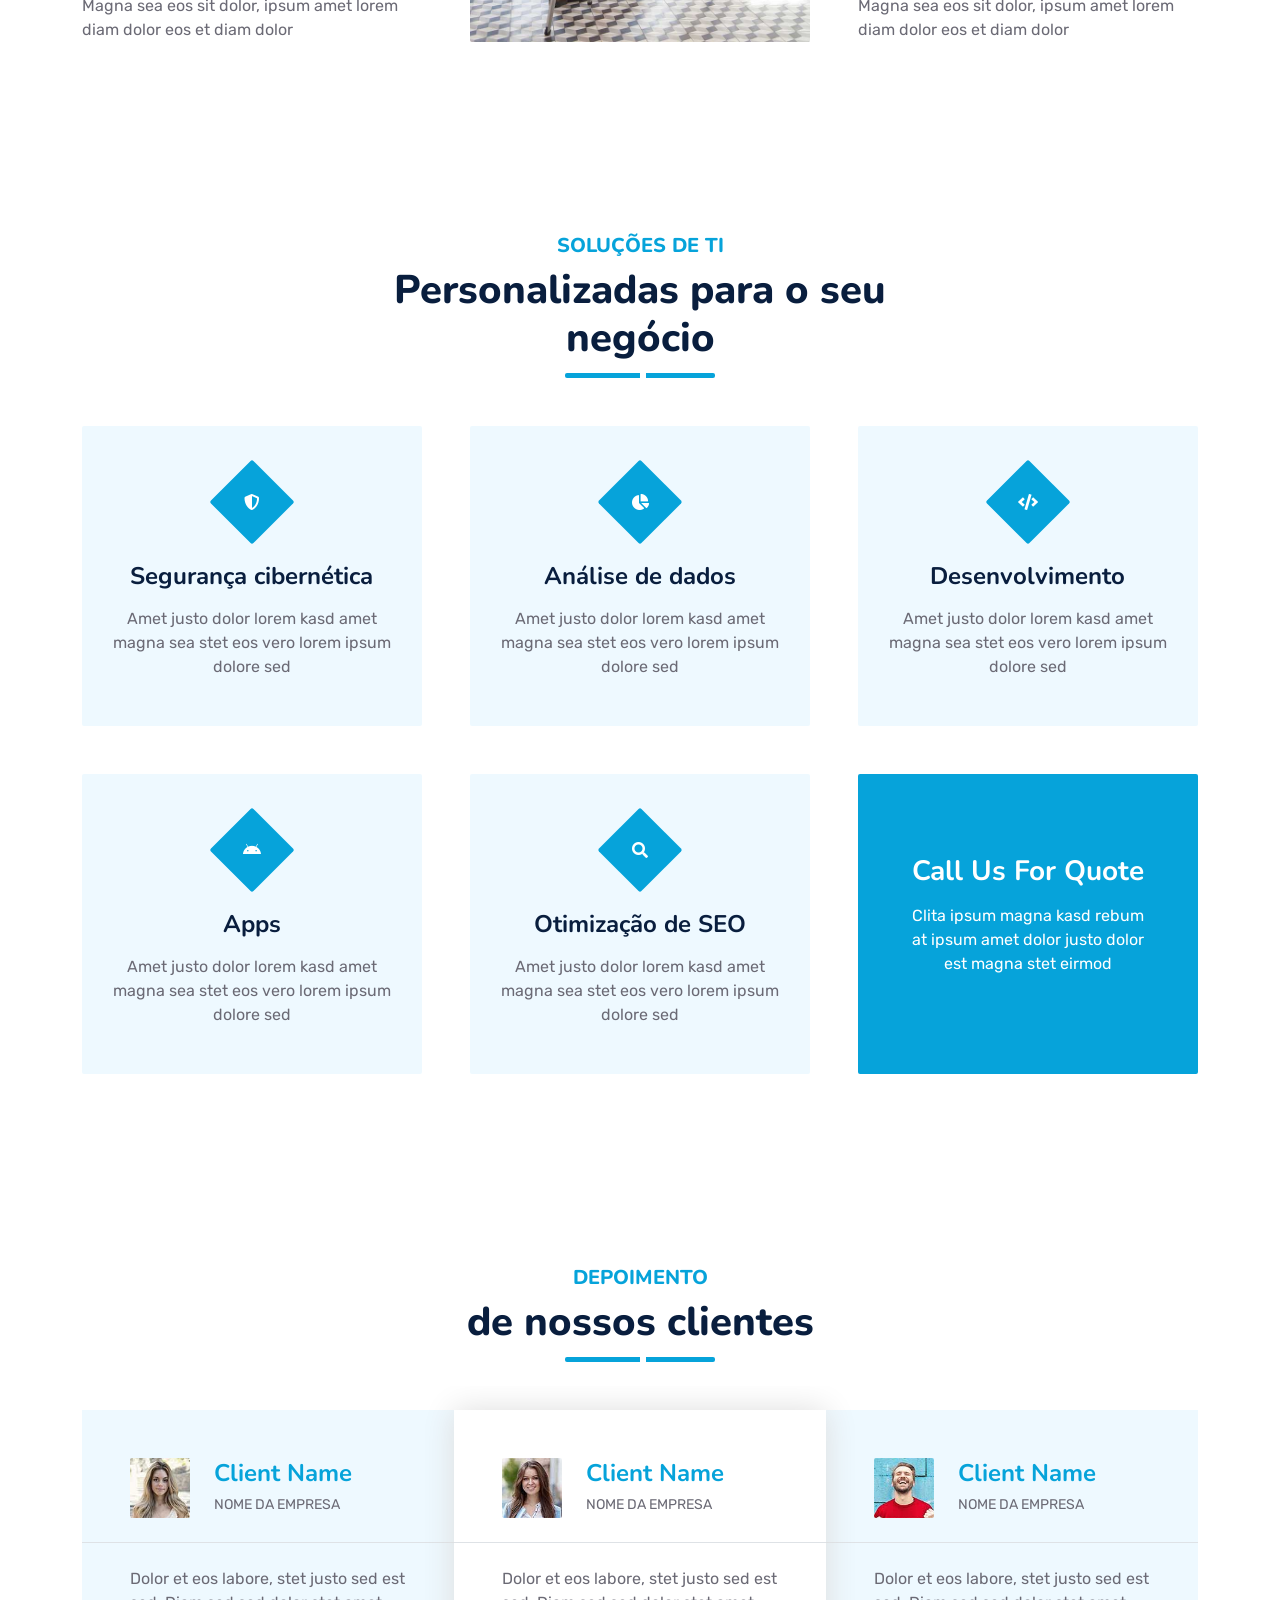
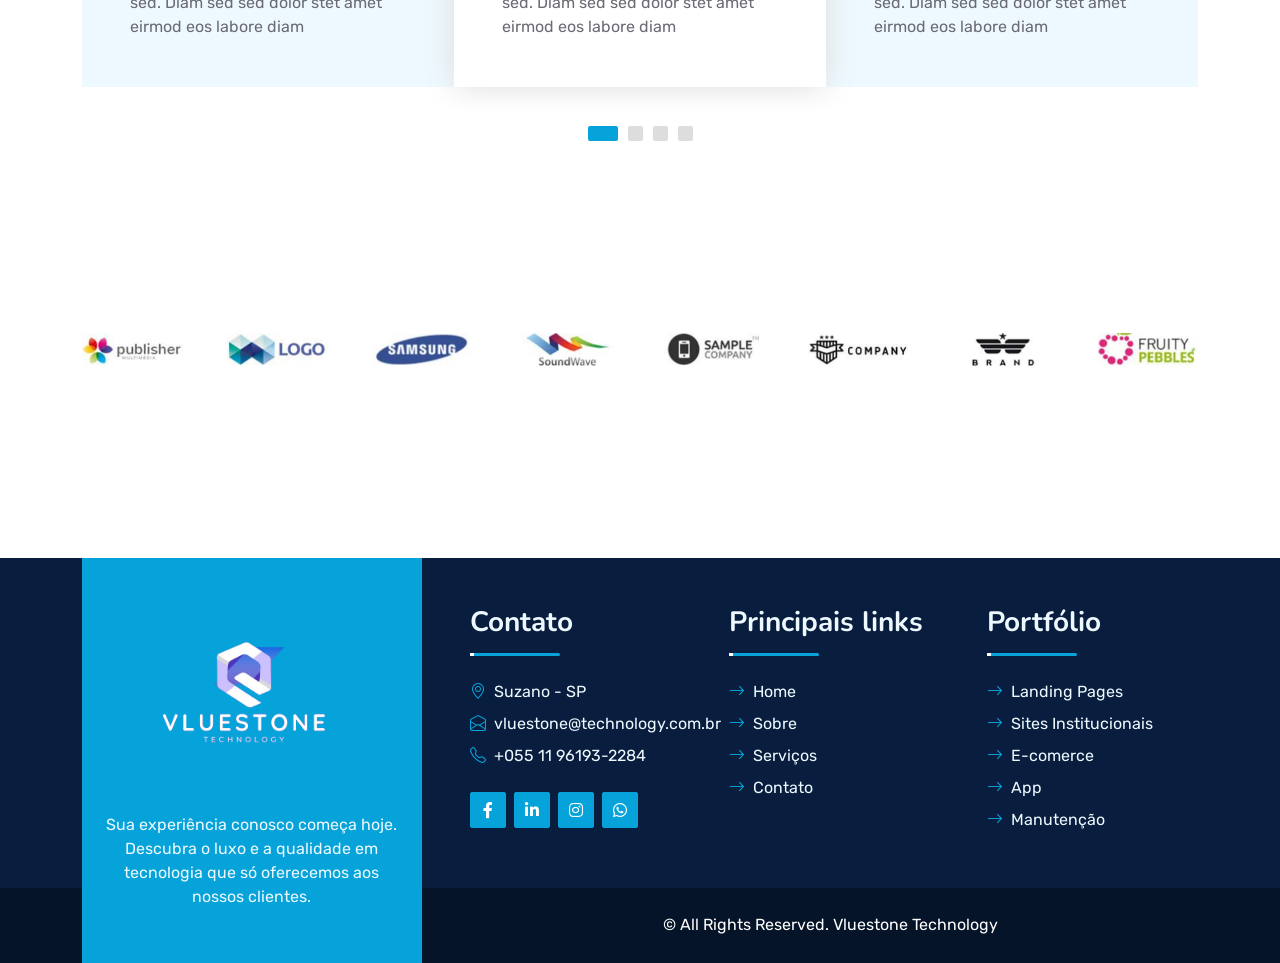
==== commit 4559b52c: "Botão flutuante do zap Criação do botão flutuante do whatsapp." ====
--- a/index.html
+++ b/index.html
@@ -37,6 +37,16 @@
         <div class="spinner"></div>
     </div>
     <!-- Spinner End -->
+
+
+    <!--whatsapp Start-->
+    <a href="https://api.whatsapp.com/send?phone=5511961932284&text=gostaria%20de%20receber%20mais%20informações?" class="icon" target="_blank">
+        <i class="fab fa-whatsapp"></i>
+    </a>
+
+    <!--whatsapp end-->
+
+
 
 
     <!-- Topbar Start -->
--- a/css/style.css
+++ b/css/style.css
@@ -0,0 +1,522 @@
+/********** Template CSS **********/
+:root {
+    --primary: #06A3DA;
+    --secondary: #34AD54;
+    --light: #EEF9FF;
+    --dark: #091E3E;
+}
+
+
+/*** Spinner ***/
+.spinner {
+    width: 40px;
+    height: 40px;
+    background: var(--primary);
+    margin: 100px auto;
+    -webkit-animation: sk-rotateplane 1.2s infinite ease-in-out;
+    animation: sk-rotateplane 1.2s infinite ease-in-out;
+}
+
+@-webkit-keyframes sk-rotateplane {
+    0% {
+        -webkit-transform: perspective(120px)
+    }
+    50% {
+        -webkit-transform: perspective(120px) rotateY(180deg)
+    }
+    100% {
+        -webkit-transform: perspective(120px) rotateY(180deg) rotateX(180deg)
+    }
+}
+
+@keyframes sk-rotateplane {
+    0% {
+        transform: perspective(120px) rotateX(0deg) rotateY(0deg);
+        -webkit-transform: perspective(120px) rotateX(0deg) rotateY(0deg)
+    }
+    50% {
+        transform: perspective(120px) rotateX(-180.1deg) rotateY(0deg);
+        -webkit-transform: perspective(120px) rotateX(-180.1deg) rotateY(0deg)
+    }
+    100% {
+        transform: perspective(120px) rotateX(-180deg) rotateY(-179.9deg);
+        -webkit-transform: perspective(120px) rotateX(-180deg) rotateY(-179.9deg);
+    }
+}
+
+#spinner {
+    opacity: 0;
+    visibility: hidden;
+    transition: opacity .5s ease-out, visibility 0s linear .5s;
+    z-index: 99999;
+}
+
+#spinner.show {
+    transition: opacity .5s ease-out, visibility 0s linear 0s;
+    visibility: visible;
+    opacity: 1;
+}
+
+
+/*** Heading ***/
+h1,
+h2,
+.fw-bold {
+    font-weight: 800 !important;
+}
+
+h3,
+h4,
+.fw-semi-bold {
+    font-weight: 700 !important;
+}
+
+h5,
+h6,
+.fw-medium {
+    font-weight: 600 !important;
+}
+
+
+/*** Button ***/
+.btn {
+    font-family: 'Nunito', sans-serif;
+    font-weight: 600;
+    transition: .5s;
+}
+
+.btn-primary,
+.btn-secondary {
+    color: #FFFFFF;
+    box-shadow: inset 0 0 0 50px transparent;
+}
+
+.btn-primary:hover {
+    box-shadow: inset 0 0 0 0 var(--primary);
+}
+
+.btn-secondary:hover {
+    box-shadow: inset 0 0 0 0 var(--secondary);
+}
+
+.btn-square {
+    width: 36px;
+    height: 36px;
+}
+
+.btn-sm-square {
+    width: 30px;
+    height: 30px;
+}
+
+.btn-lg-square {
+    width: 48px;
+    height: 48px;
+}
+
+.btn-square,
+.btn-sm-square,
+.btn-lg-square {
+    padding-left: 0;
+    padding-right: 0;
+    text-align: center;
+}
+
+
+/*** Navbar ***/
+.navbar-dark .navbar-nav .nav-link {
+    font-family: 'Nunito', sans-serif;
+    position: relative;
+    margin-left: 25px;
+    padding: 35px 0;
+    color: #FFFFFF;
+    font-size: 18px;
+    font-weight: 600;
+    outline: none;
+    transition: .5s;
+}
+
+.sticky-top.navbar-dark .navbar-nav .nav-link {
+    padding: 20px 0;
+    color: var(--dark);
+}
+
+.navbar-dark .navbar-nav .nav-link:hover,
+.navbar-dark .navbar-nav .nav-link.active {
+    color: var(--primary);
+}
+
+.navbar-dark .navbar-brand h1 {
+    color: #FFFFFF;
+}
+
+.navbar-dark .navbar-toggler {
+    color: var(--primary) !important;
+    border-color: var(--primary) !important;
+}
+
+@media (max-width: 991.98px) {
+    .sticky-top.navbar-dark {
+        position: relative;
+        background: #FFFFFF;
+    }
+
+    .navbar-dark .navbar-nav .nav-link,
+    .navbar-dark .navbar-nav .nav-link.show,
+    .sticky-top.navbar-dark .navbar-nav .nav-link {
+        padding: 10px 0;
+        color: var(--dark);
+    }
+
+    .navbar-dark .navbar-brand h1 {
+        color: var(--primary);
+    }
+}
+
+@media (min-width: 992px) {
+    .navbar-dark {
+        position: absolute;
+        width: 100%;
+        top: 0;
+        left: 0;
+        border-bottom: 1px solid rgba(256, 256, 256, .1);
+        z-index: 999;
+    }
+    
+    .sticky-top.navbar-dark {
+        position: fixed;
+        background: #FFFFFF;
+    }
+
+    .navbar-dark .navbar-nav .nav-link::before {
+        position: absolute;
+        content: "";
+        width: 0;
+        height: 2px;
+        bottom: -1px;
+        left: 50%;
+        background: var(--primary);
+        transition: .5s;
+    }
+
+    .navbar-dark .navbar-nav .nav-link:hover::before,
+    .navbar-dark .navbar-nav .nav-link.active::before {
+        width: 100%;
+        left: 0;
+    }
+
+    .navbar-dark .navbar-nav .nav-link.nav-contact::before {
+        display: none;
+    }
+
+    .sticky-top.navbar-dark .navbar-brand h1 {
+        color: var(--primary);
+    }
+}
+
+
+/*** Carousel ***/
+.carousel-caption {
+    top: 0;
+    left: 0;
+    right: 0;
+    bottom: 0;
+    background: rgba(9, 30, 62, .7);
+    z-index: 1;
+}
+
+@media (max-width: 576px) {
+    .carousel-caption h5 {
+        font-size: 14px;
+        font-weight: 500 !important;
+    }
+
+    .carousel-caption h1 {
+        font-size: 30px;
+        font-weight: 600 !important;
+    }
+}
+
+.carousel-control-prev,
+.carousel-control-next {
+    width: 10%;
+}
+
+.carousel-control-prev-icon,
+.carousel-control-next-icon {
+    width: 3rem;
+    height: 3rem;
+}
+
+
+/*** Section Title ***/
+.section-title::before {
+    position: absolute;
+    content: "";
+    width: 150px;
+    height: 5px;
+    left: 0;
+    bottom: 0;
+    background: var(--primary);
+    border-radius: 2px;
+}
+
+.section-title.text-center::before {
+    left: 50%;
+    margin-left: -75px;
+}
+
+.section-title.section-title-sm::before {
+    width: 90px;
+    height: 3px;
+}
+
+.section-title::after {
+    position: absolute;
+    content: "";
+    width: 6px;
+    height: 5px;
+    bottom: 0px;
+    background: #FFFFFF;
+    -webkit-animation: section-title-run 5s infinite linear;
+    animation: section-title-run 5s infinite linear;
+}
+
+.section-title.section-title-sm::after {
+    width: 4px;
+    height: 3px;
+}
+
+.section-title.text-center::after {
+    -webkit-animation: section-title-run-center 5s infinite linear;
+    animation: section-title-run-center 5s infinite linear;
+}
+
+.section-title.section-title-sm::after {
+    -webkit-animation: section-title-run-sm 5s infinite linear;
+    animation: section-title-run-sm 5s infinite linear;
+}
+
+@-webkit-keyframes section-title-run {
+    0% {left: 0; } 50% { left : 145px; } 100% { left: 0; }
+}
+
+@-webkit-keyframes section-title-run-center {
+    0% { left: 50%; margin-left: -75px; } 50% { left : 50%; margin-left: 45px; } 100% { left: 50%; margin-left: -75px; }
+}
+
+@-webkit-keyframes section-title-run-sm {
+    0% {left: 0; } 50% { left : 85px; } 100% { left: 0; }
+}
+
+
+/*** Service ***/
+.service-item {
+    position: relative;
+    height: 300px;
+    padding: 0 30px;
+    transition: .5s;
+}
+
+.service-item .service-icon {
+    margin-bottom: 30px;
+    width: 60px;
+    height: 60px;
+    display: flex;
+    align-items: center;
+    justify-content: center;
+    background: var(--primary);
+    border-radius: 2px;
+    transform: rotate(-45deg);
+}
+
+.service-item .service-icon i {
+    transform: rotate(45deg);
+}
+
+.service-item a.btn {
+    position: absolute;
+    width: 60px;
+    bottom: -48px;
+    left: 50%;
+    margin-left: -30px;
+    opacity: 0;
+}
+
+.service-item:hover a.btn {
+    bottom: -24px;
+    opacity: 1;
+}
+
+
+/*** Testimonial ***/
+.testimonial-carousel .owl-dots {
+    margin-top: 15px;
+    display: flex;
+    align-items: flex-end;
+    justify-content: center;
+}
+
+.testimonial-carousel .owl-dot {
+    position: relative;
+    display: inline-block;
+    margin: 0 5px;
+    width: 15px;
+    height: 15px;
+    background: #DDDDDD;
+    border-radius: 2px;
+    transition: .5s;
+}
+
+.testimonial-carousel .owl-dot.active {
+    width: 30px;
+    background: var(--primary);
+}
+
+.testimonial-carousel .owl-item.center {
+    position: relative;
+    z-index: 1;
+}
+
+.testimonial-carousel .owl-item .testimonial-item {
+    transition: .5s;
+}
+
+.testimonial-carousel .owl-item.center .testimonial-item {
+    background: #FFFFFF !important;
+    box-shadow: 0 0 30px #DDDDDD;
+}
+
+
+/*** Team ***/
+.team-item {
+    transition: .5s;
+}
+
+.team-social {
+    position: absolute;
+    width: 100%;
+    height: 100%;
+    top: 0;
+    left: 0;
+    display: flex;
+    align-items: center;
+    justify-content: center;
+    transition: .5s;
+}
+
+.team-social a.btn {
+    position: relative;
+    margin: 0 3px;
+    margin-top: 100px;
+    opacity: 0;
+}
+
+.team-item:hover {
+    box-shadow: 0 0 30px #DDDDDD;
+}
+
+.team-item:hover .team-social {
+    background: rgba(9, 30, 62, .7);
+}
+
+.team-item:hover .team-social a.btn:first-child {
+    opacity: 1;
+    margin-top: 0;
+    transition: .3s 0s;
+}
+
+.team-item:hover .team-social a.btn:nth-child(2) {
+    opacity: 1;
+    margin-top: 0;
+    transition: .3s .05s;
+}
+
+.team-item:hover .team-social a.btn:nth-child(3) {
+    opacity: 1;
+    margin-top: 0;
+    transition: .3s .1s;
+}
+
+.team-item:hover .team-social a.btn:nth-child(4) {
+    opacity: 1;
+    margin-top: 0;
+    transition: .3s .15s;
+}
+
+.team-item .team-img img,
+.blog-item .blog-img img  {
+    transition: .5s;
+}
+
+.team-item:hover .team-img img,
+.blog-item:hover .blog-img img {
+    transform: scale(1.15);
+}
+
+
+/*** Miscellaneous ***/
+@media (min-width: 991.98px) {
+    .facts {
+        position: relative;
+        margin-top: -75px;
+        z-index: 1;
+    }
+}
+
+.back-to-top {
+    position: fixed;
+    display: none;
+    right: 45px;
+    bottom: 45px;
+    z-index: 99;
+}
+
+.bg-header {
+    background: linear-gradient(rgba(9, 30, 62, .7), rgba(9, 30, 62, .7)), url(../img/carousel-1.jpg) center center no-repeat;
+    background-size: cover;
+}
+
+.link-animated a {
+    transition: .5s;
+}
+
+.link-animated a:hover {
+    padding-left: 10px;
+}
+
+@media (min-width: 767.98px) {
+    .footer-about {
+        margin-bottom: -75px;
+    }
+}
+
+/** whatsapp **/
+
+.icon{
+    position: fixed;
+    bottom: 100px;
+    right: 30px;
+    font-size: 30px;
+    background-color: #01e675;
+    color: #fff;
+    border-radius: 50%;
+    padding: 5px;
+    width: 50px;
+    height: 50px;
+    text-align: center;
+    text-decoration: none;
+    z-index: 100;
+    box-shadow: 2px 2px 2px #c0bdbd ;
+}
+
+.icon:hover{
+    background-color: #fff;
+    color: #029e3b;
+    font-weight: 900;
+    box-shadow: 2px 2px 20px #5fe690;
+}
+
+
+
+/** whatsapp **/
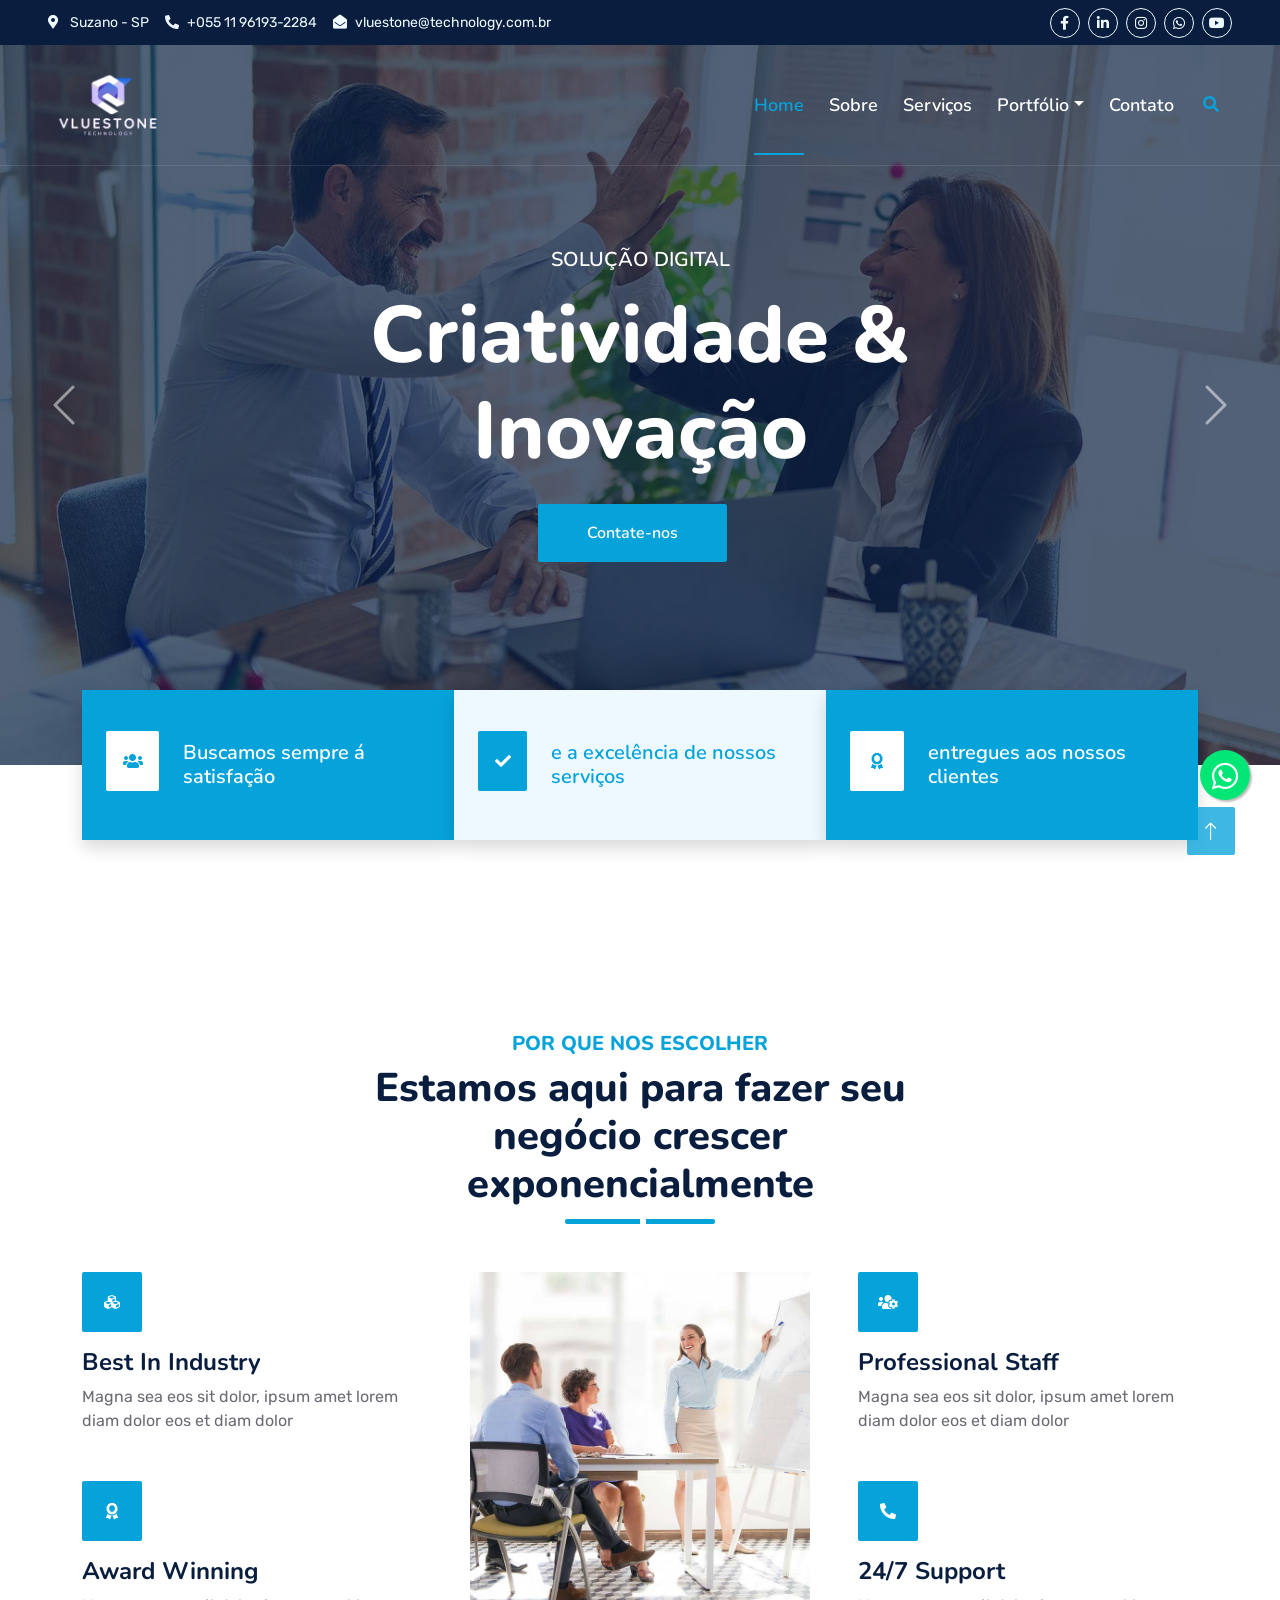
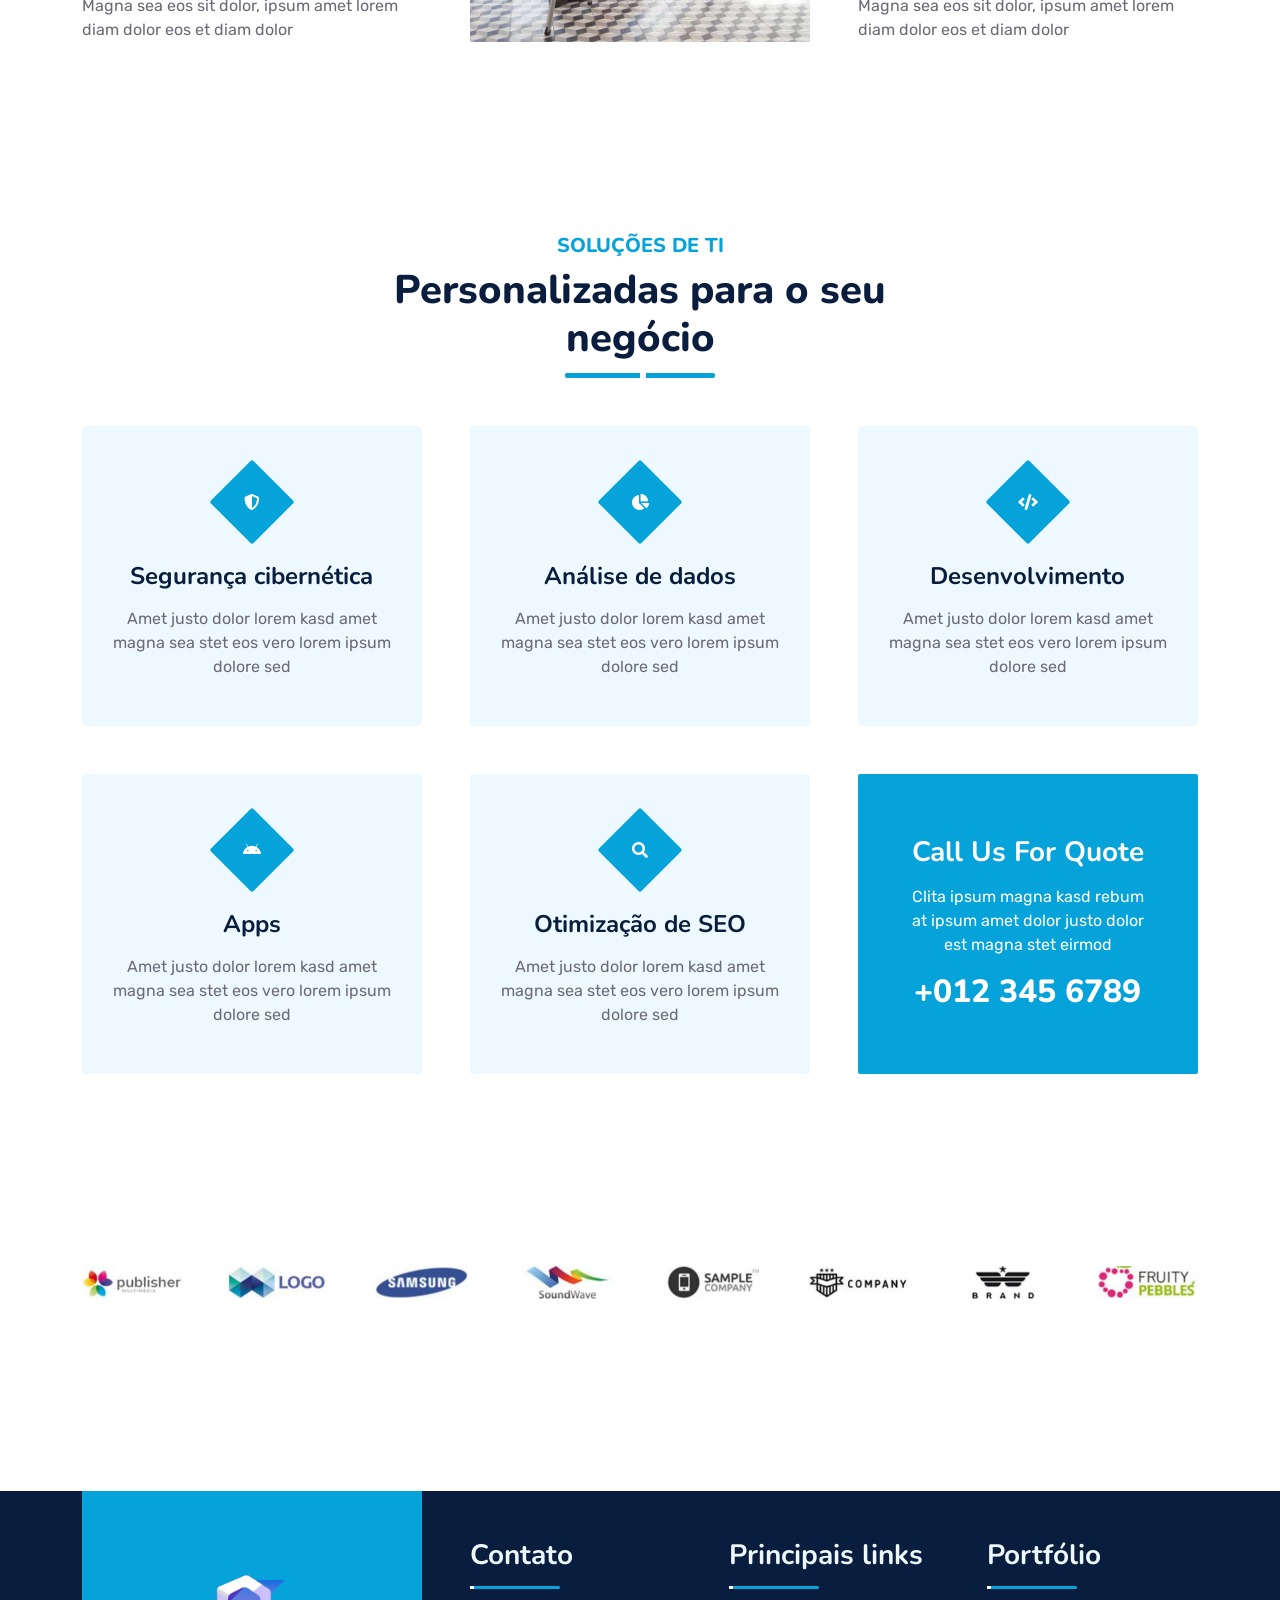
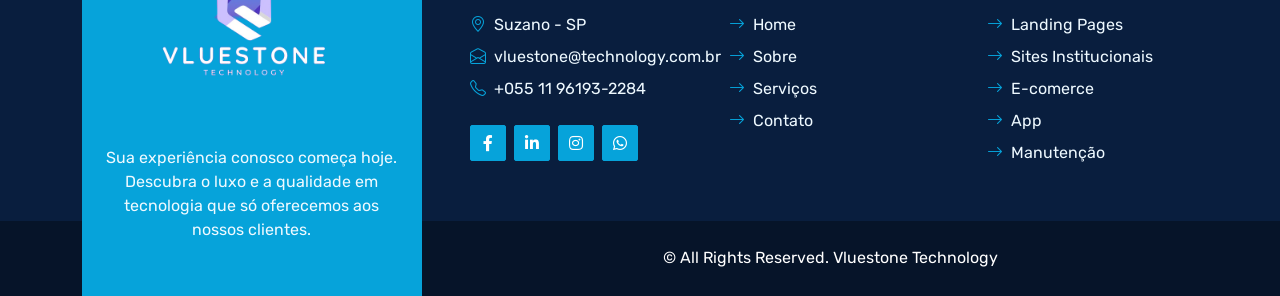
==== commit e49166d1: "Final pages part 1" ====
--- a/index.html
+++ b/index.html
@@ -394,7 +394,7 @@
                     <div class="position-relative bg-primary rounded h-100 d-flex flex-column align-items-center justify-content-center text-center p-5">
                         <h3 class="text-white mb-3">Call Us For Quote</h3>
                         <p class="text-white mb-3">Clita ipsum magna kasd rebum at ipsum amet dolor justo dolor est magna stet eirmod</p>
-
+                        <h2 class="text-white mb-0">+012 345 6789</h2>
                     </div>
                 </div>
             </div>
@@ -403,7 +403,7 @@
     <!-- Service End -->
 
 
-    <!-- Depoimento dos clientes -->
+    <!-- Depoimento dos clientes
     <div class="container-fluid py-5 wow fadeInUp" data-wow-delay="0.1s">
         <div class="container py-5">
             <div class="section-title text-center position-relative pb-3 mb-4 mx-auto" style="max-width: 600px;">
@@ -462,11 +462,11 @@
             </div>
         </div>
     </div>
-    <!-- Depoimento dos clientes -->
-
-
-
-    
+     Depoimento dos clientes -->
+
+
+
+
     
     
     <!-- Vendor Start -->
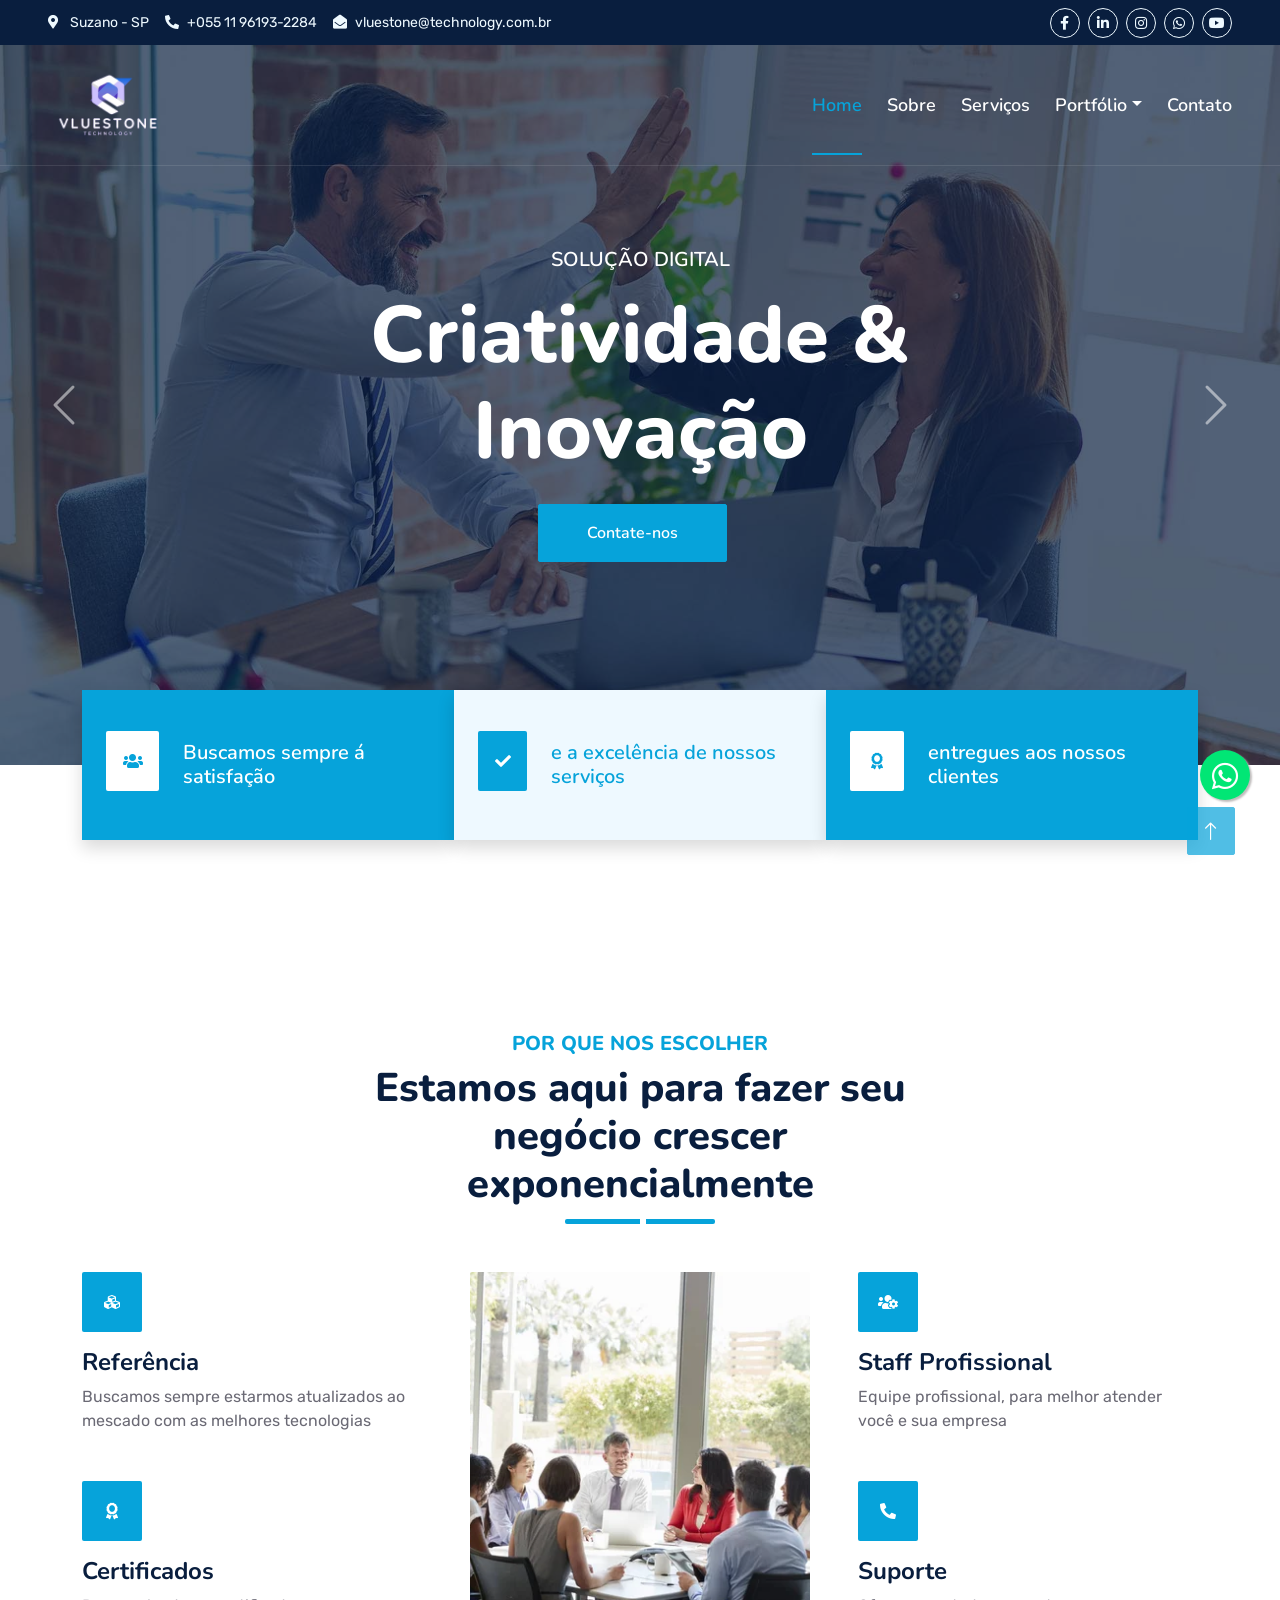
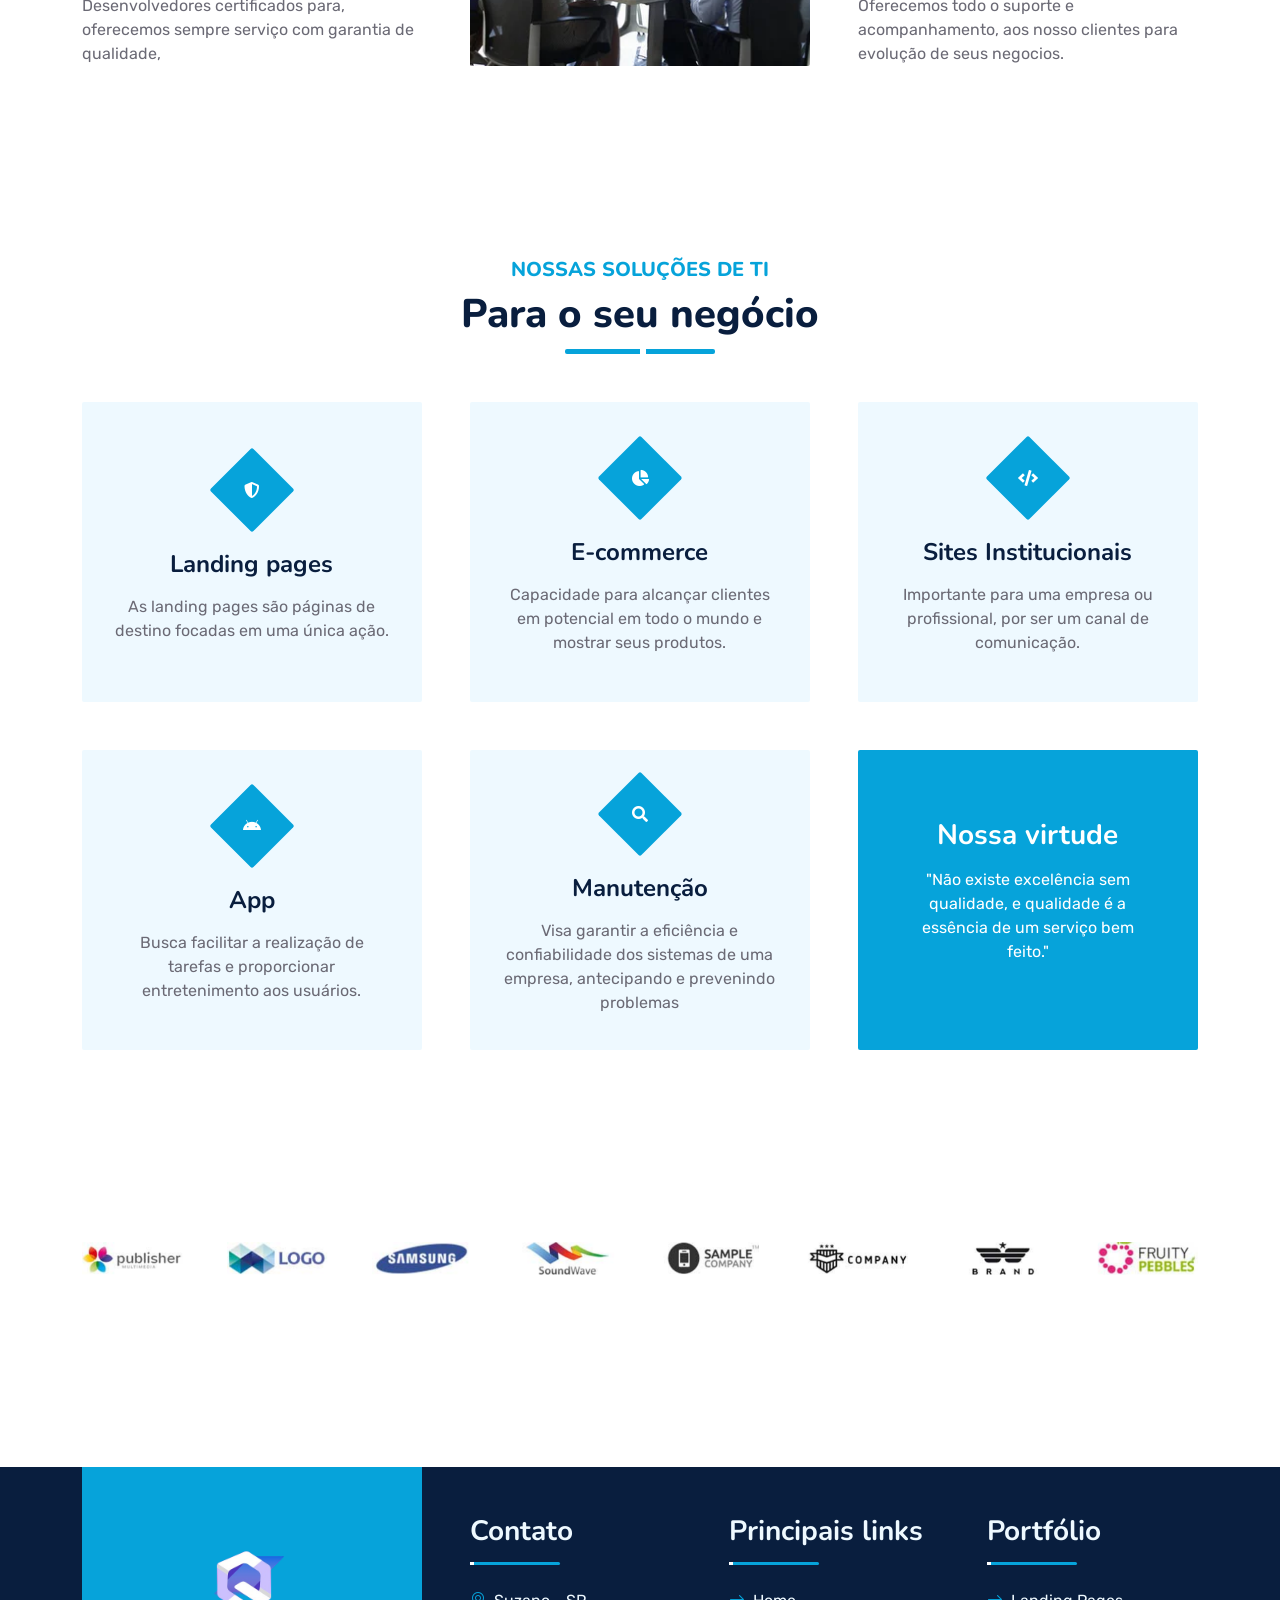
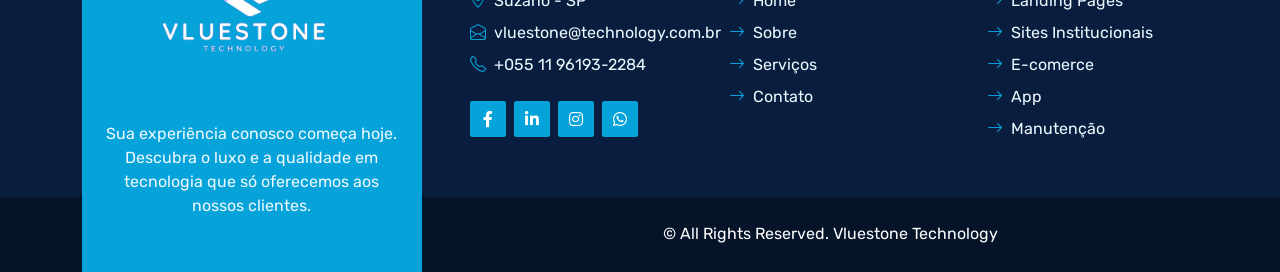
==== commit 9eef4e38: "Finish edit pages" ====
--- a/index.html
+++ b/index.html
@@ -107,7 +107,7 @@
                     </div>
                     <a href="contact.html" class="nav-item nav-link">Contato</a>
                 </div>
-                <butaton type="button" class="btn text-primary ms-3" data-bs-toggle="modal" data-bs-target="#searchModal"><i class="fa fa-search"></i></butaton>
+                
             </div>
         </nav>
 
@@ -281,21 +281,21 @@
                             <div class="bg-primary rounded d-flex align-items-center justify-content-center mb-3" style="width: 60px; height: 60px;">
                                 <i class="fa fa-cubes text-white"></i>
                             </div>
-                            <h4>Best In Industry</h4>
-                            <p class="mb-0">Magna sea eos sit dolor, ipsum amet lorem diam dolor eos et diam dolor</p>
+                            <h4>Referência</h4>
+                            <p class="mb-0">Buscamos sempre estarmos atualizados ao mescado com as melhores tecnologias</p>
                         </div>
                         <div class="col-12 wow zoomIn" data-wow-delay="0.6s">
                             <div class="bg-primary rounded d-flex align-items-center justify-content-center mb-3" style="width: 60px; height: 60px;">
                                 <i class="fa fa-award text-white"></i>
                             </div>
-                            <h4>Award Winning</h4>
-                            <p class="mb-0">Magna sea eos sit dolor, ipsum amet lorem diam dolor eos et diam dolor</p>
+                            <h4>Certificados</h4>
+                            <p class="mb-0">Desenvolvedores certificados para, oferecemos sempre serviço com garantia de qualidade, </p>
                         </div>
                     </div>
                 </div>
                 <div class="col-lg-4  wow zoomIn" data-wow-delay="0.9s" style="min-height: 350px;">
                     <div class="position-relative h-100">
-                        <img class="position-absolute w-100 h-100 rounded wow zoomIn" data-wow-delay="0.1s" src="img/feature.jpg" style="object-fit: cover;">
+                        <img class="position-absolute w-100 h-100 rounded wow zoomIn" data-wow-delay="0.1s" src="img/discussion-meeting.jpg" style="object-fit: cover;">
                     </div>
                 </div>
                 <div class="col-lg-4">
@@ -304,15 +304,17 @@
                             <div class="bg-primary rounded d-flex align-items-center justify-content-center mb-3" style="width: 60px; height: 60px;">
                                 <i class="fa fa-users-cog text-white"></i>
                             </div>
-                            <h4>Professional Staff</h4>
-                            <p class="mb-0">Magna sea eos sit dolor, ipsum amet lorem diam dolor eos et diam dolor</p>
+                            <h4>Staff Profissional</h4>
+                            <p class="mb-0">Equipe profissional, para melhor atender você e sua empresa</p>
                         </div>
                         <div class="col-12 wow zoomIn" data-wow-delay="0.8s">
                             <div class="bg-primary rounded d-flex align-items-center justify-content-center mb-3" style="width: 60px; height: 60px;">
                                 <i class="fa fa-phone-alt text-white"></i>
                             </div>
-                            <h4>24/7 Support</h4>
-                            <p class="mb-0">Magna sea eos sit dolor, ipsum amet lorem diam dolor eos et diam dolor</p>
+                            <h4>Suporte</h4>
+                            <p class="mb-0">Oferecemos todo o suporte e acompanhamento, aos nosso clientes para evolução 
+                                de seus negocios.
+                            </p>
                         </div>
                     </div>
                 </div>
@@ -326,8 +328,8 @@
     <div class="container-fluid py-5 wow fadeInUp" data-wow-delay="0.1s">
         <div class="container py-5">
             <div class="section-title text-center position-relative pb-3 mb-5 mx-auto" style="max-width: 600px;">
-                <h5 class="fw-bold text-primary text-uppercase">Soluções de TI</h5>
-                <h1 class="mb-0">Personalizadas para o seu negócio</h1>
+                <h5 class="fw-bold text-primary text-uppercase">Nossas Soluções de TI</h5>
+                <h1 class="mb-0">Para o seu negócio</h1>
             </div>
             <div class="row g-5">
                 <div class="col-lg-4 col-md-6 wow zoomIn" data-wow-delay="0.3s">
@@ -335,9 +337,9 @@
                         <div class="service-icon">
                             <i class="fa fa-shield-alt text-white"></i>
                         </div>
-                        <h4 class="mb-3">Segurança cibernética</h4>
-                        <p class="m-0">Amet justo dolor lorem kasd amet magna sea stet eos vero lorem ipsum dolore sed</p>
-                        <a class="btn btn-lg btn-primary rounded" href="">
+                        <h4 class="mb-3">Landing pages</h4>
+                        <p class="m-0">As landing pages são páginas de destino focadas em uma única ação.</p>
+                        <a class="btn btn-lg btn-primary rounded" href="Landingpages.html">
                             <i class="bi bi-arrow-right"></i>
                         </a>
                     </div>
@@ -347,9 +349,10 @@
                         <div class="service-icon">
                             <i class="fa fa-chart-pie text-white"></i>
                         </div>
-                        <h4 class="mb-3">Análise de dados</h4>
-                        <p class="m-0">Amet justo dolor lorem kasd amet magna sea stet eos vero lorem ipsum dolore sed</p>
-                        <a class="btn btn-lg btn-primary rounded" href="">
+                        <h4 class="mb-3">E-commerce</h4>
+                        <p class="m-0">Capacidade para alcançar clientes em potencial em todo o mundo e mostrar
+                             seus produtos.</p>
+                        <a class="btn btn-lg btn-primary rounded" href="Ecommerce.html">
                             <i class="bi bi-arrow-right"></i>
                         </a>
                     </div>
@@ -359,9 +362,9 @@
                         <div class="service-icon">
                             <i class="fa fa-code text-white"></i>
                         </div>
-                        <h4 class="mb-3">Desenvolvimento</h4>
-                        <p class="m-0">Amet justo dolor lorem kasd amet magna sea stet eos vero lorem ipsum dolore sed</p>
-                        <a class="btn btn-lg btn-primary rounded" href="">
+                        <h4 class="mb-3">Sites Institucionais</h4>
+                        <p class="m-0">Importante para uma empresa ou profissional, por ser um canal de comunicação.</p>
+                        <a class="btn btn-lg btn-primary rounded" href="Sitesinstitucionais.html">
                             <i class="bi bi-arrow-right"></i>
                         </a>
                     </div>
@@ -371,9 +374,9 @@
                         <div class="service-icon">
                             <i class="fab fa-android text-white"></i>
                         </div>
-                        <h4 class="mb-3">Apps </h4>
-                        <p class="m-0">Amet justo dolor lorem kasd amet magna sea stet eos vero lorem ipsum dolore sed</p>
-                        <a class="btn btn-lg btn-primary rounded" href="">
+                        <h4 class="mb-3">App</h4>
+                        <p class="m-0">Busca facilitar a realização de tarefas e proporcionar entretenimento aos usuários. </p>
+                        <a class="btn btn-lg btn-primary rounded" href="App.html">
                             <i class="bi bi-arrow-right"></i>
                         </a>
                     </div>
@@ -383,18 +386,19 @@
                         <div class="service-icon">
                             <i class="fa fa-search text-white"></i>
                         </div>
-                        <h4 class="mb-3">Otimização de SEO</h4>
-                        <p class="m-0">Amet justo dolor lorem kasd amet magna sea stet eos vero lorem ipsum dolore sed</p>
-                        <a class="btn btn-lg btn-primary rounded" href="">
+                        <h4 class="mb-3">Manutenção</h4>
+                        <p class="m-0"> Visa garantir a eficiência e confiabilidade dos sistemas de uma empresa, 
+                            antecipando e prevenindo problemas</p>
+                        <a class="btn btn-lg btn-primary rounded" href="Manutencao.html">
                             <i class="bi bi-arrow-right"></i>
                         </a>
                     </div>
                 </div>
                 <div class="col-lg-4 col-md-6 wow zoomIn" data-wow-delay="0.9s">
                     <div class="position-relative bg-primary rounded h-100 d-flex flex-column align-items-center justify-content-center text-center p-5">
-                        <h3 class="text-white mb-3">Call Us For Quote</h3>
-                        <p class="text-white mb-3">Clita ipsum magna kasd rebum at ipsum amet dolor justo dolor est magna stet eirmod</p>
-                        <h2 class="text-white mb-0">+012 345 6789</h2>
+                        <h3 class="text-white mb-3">Nossa virtude</h3>
+                        <p class="text-white mb-3">"Não existe excelência sem qualidade, e qualidade é a essência
+                        de um serviço bem feito."
                     </div>
                 </div>
             </div>
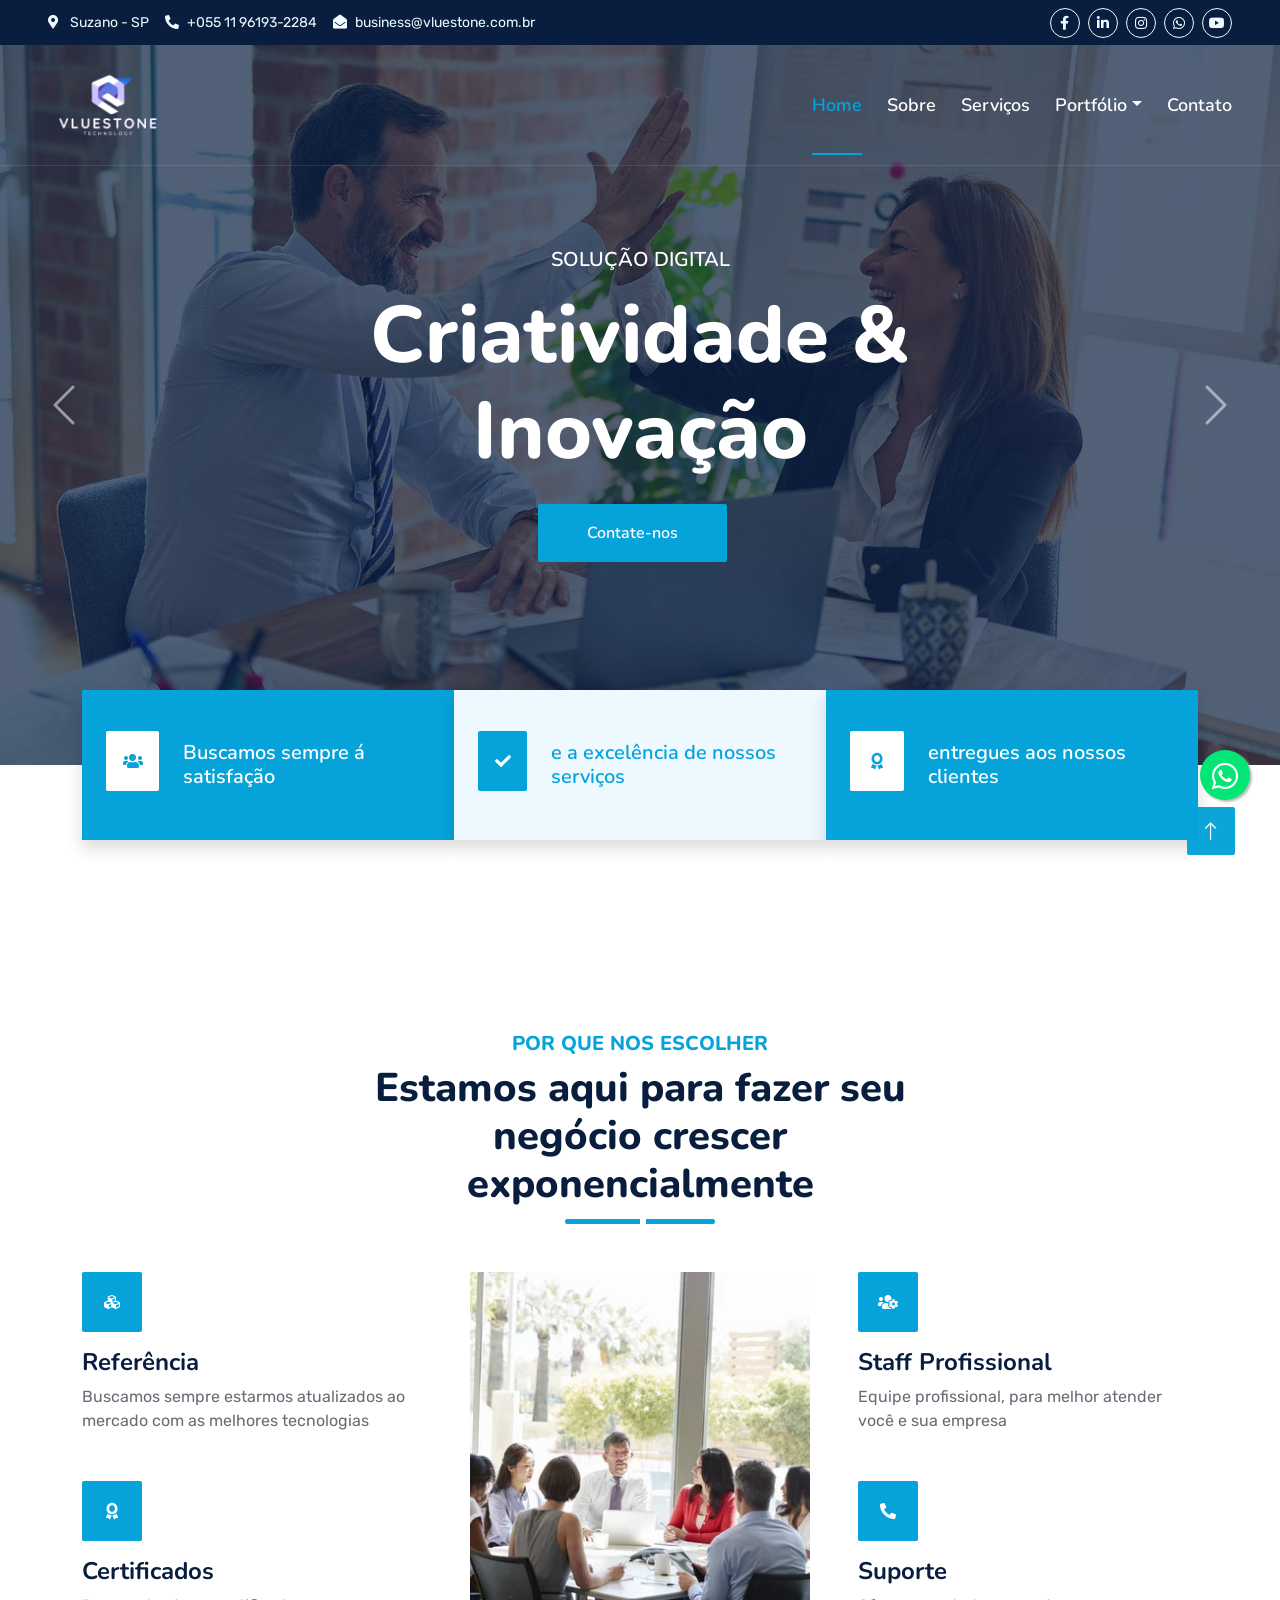
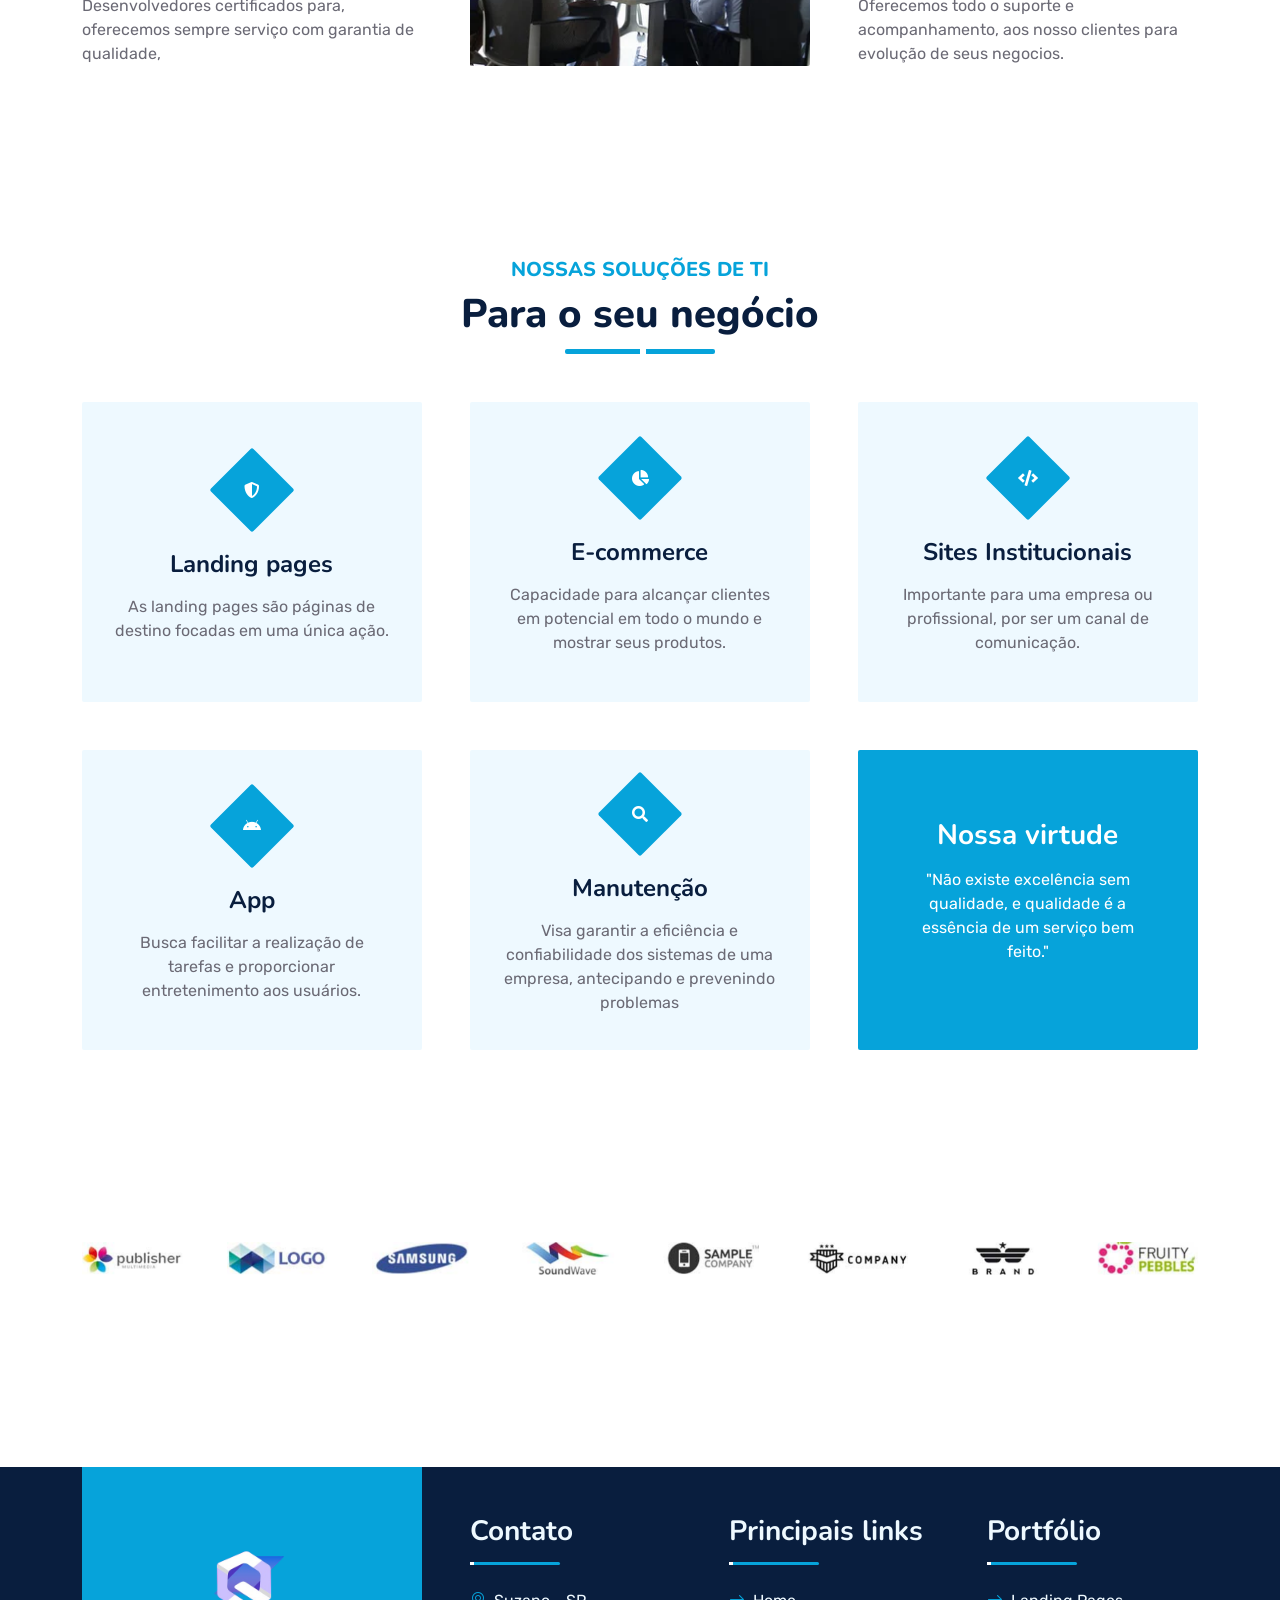
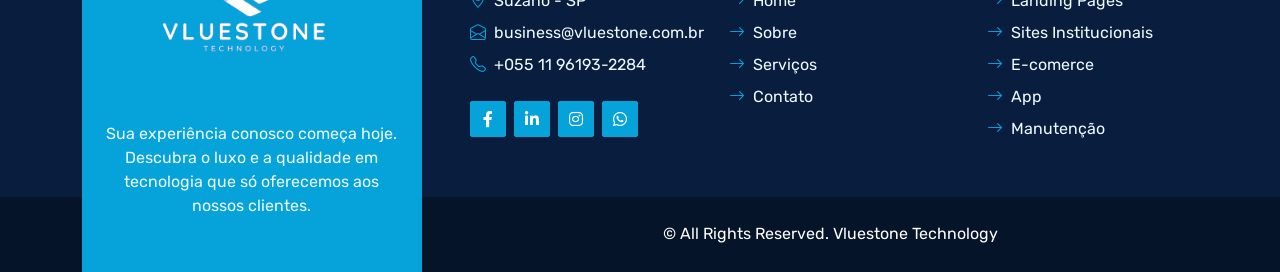
==== commit 08c2880f: "Final detail work" ====
--- a/index.html
+++ b/index.html
@@ -56,7 +56,8 @@
                 <div class="d-inline-flex align-items-center" style="height: 45px;">
                     <small class="me-3 text-light"><i class="fa fa-map-marker-alt me-2"></i> Suzano - SP</small>
                     <small class="me-3 text-light"><i class="fa fa-phone-alt me-2"></i>+055 11 96193-2284</small>
-                    <small class="text-light"><i class="fa fa-envelope-open me-2"></i>vluestone@technology.com.br</small>
+                    <small class="text-light"><i class="fa fa-envelope-open me-2"></i>business@vluestone.com.br
+                        </small>
                 </div>
             </div>
             <div class="col-lg-4 text-center text-lg-end">
@@ -282,7 +283,7 @@
                                 <i class="fa fa-cubes text-white"></i>
                             </div>
                             <h4>Referência</h4>
-                            <p class="mb-0">Buscamos sempre estarmos atualizados ao mescado com as melhores tecnologias</p>
+                            <p class="mb-0">Buscamos sempre estarmos atualizados ao mercado com as melhores tecnologias</p>
                         </div>
                         <div class="col-12 wow zoomIn" data-wow-delay="0.6s">
                             <div class="bg-primary rounded d-flex align-items-center justify-content-center mb-3" style="width: 60px; height: 60px;">
@@ -527,7 +528,7 @@
                             </div>
                             <div class="d-flex mb-2">
                                 <i class="bi bi-envelope-open text-primary me-2"></i>
-                                <p class="mb-0">vluestone@technology.com.br</p>
+                                <p class="mb-0">business@vluestone.com.br</p>
                             </div>
                             <div class="d-flex mb-2">
                                 <i class="bi bi-telephone text-primary me-2"></i>
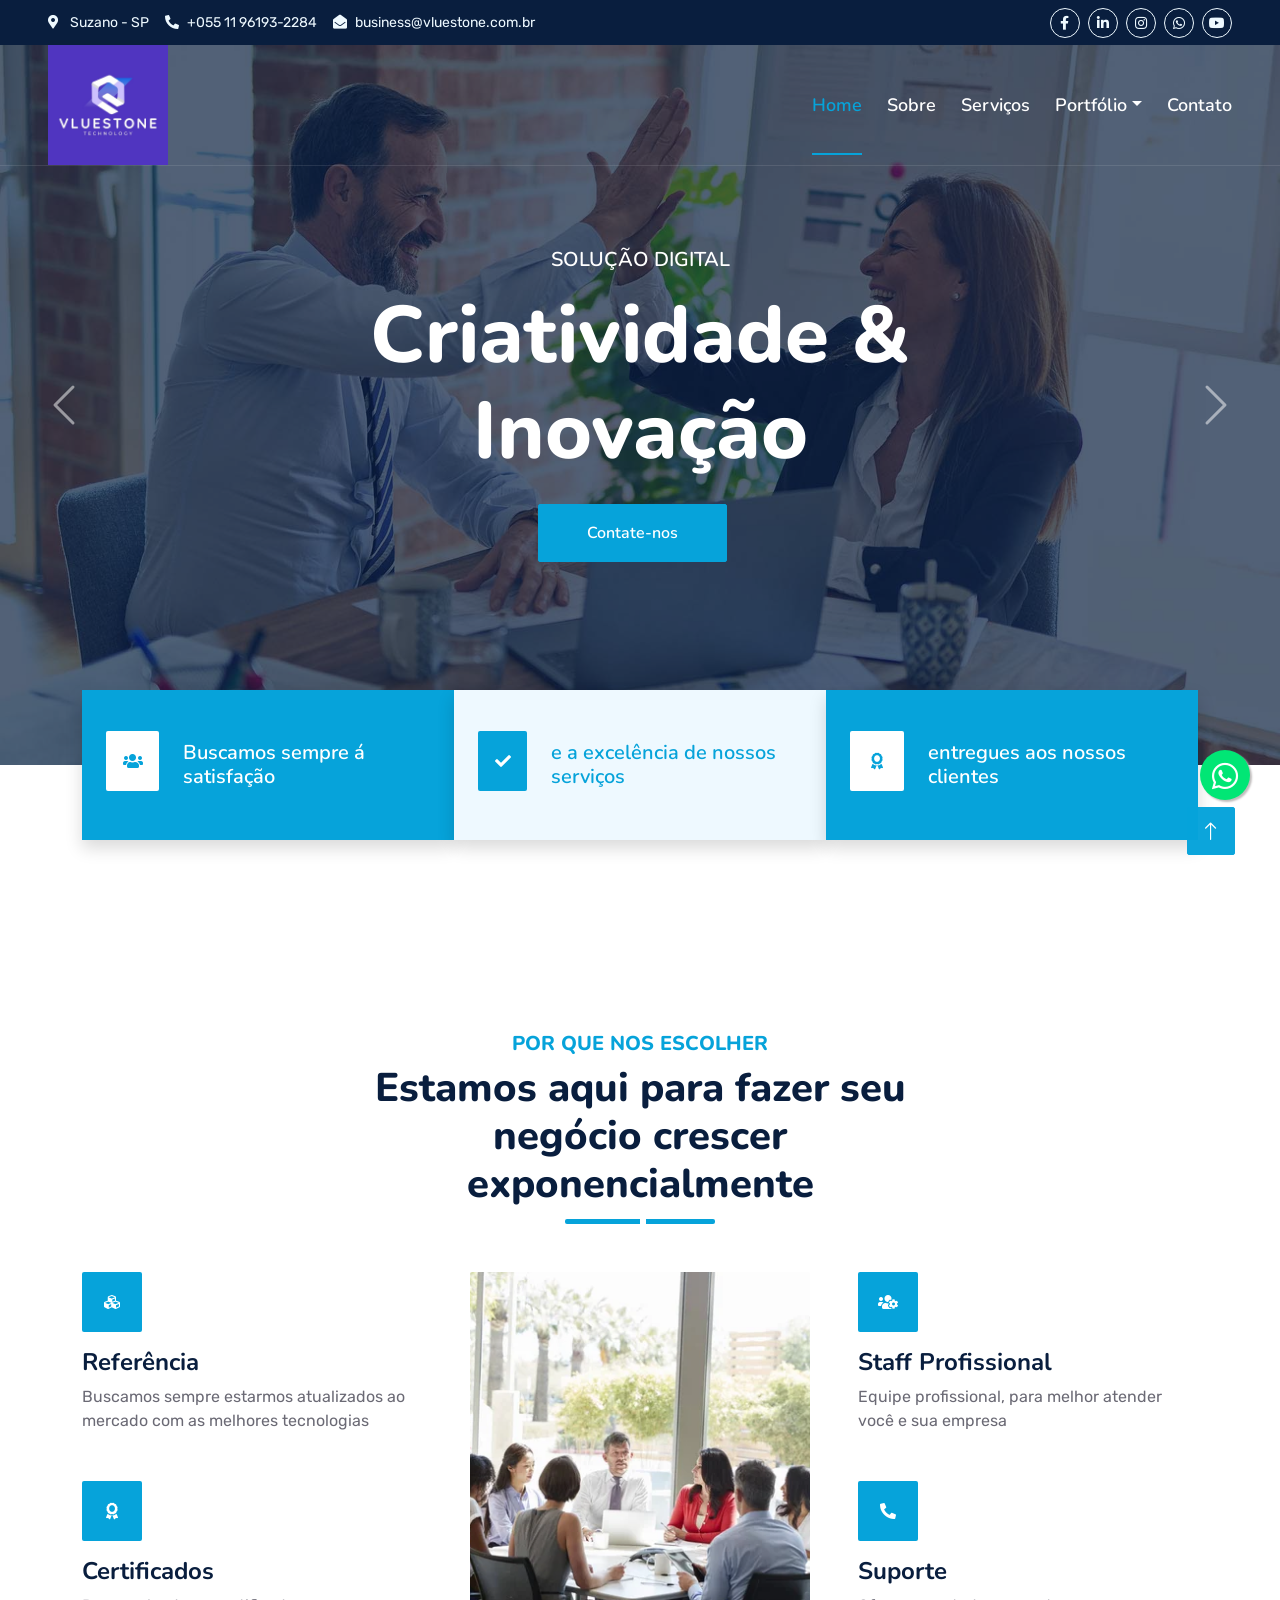
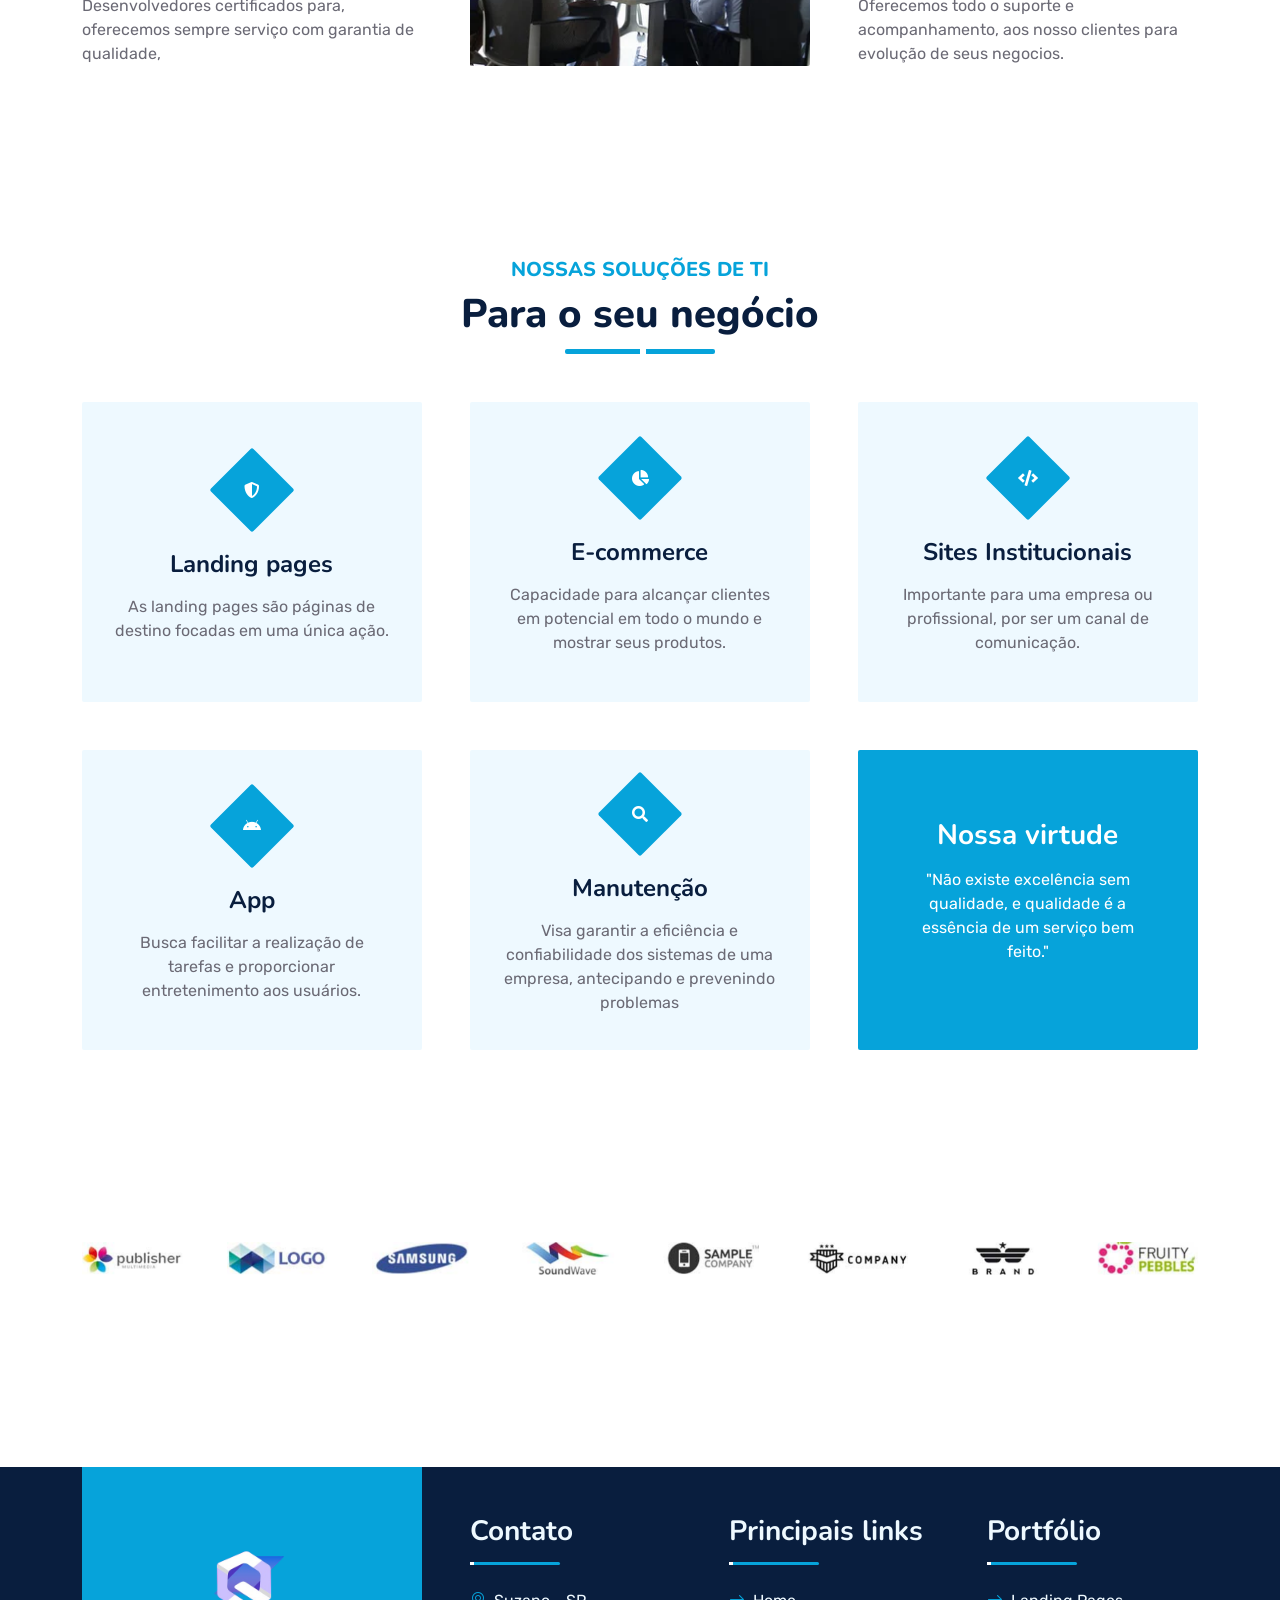
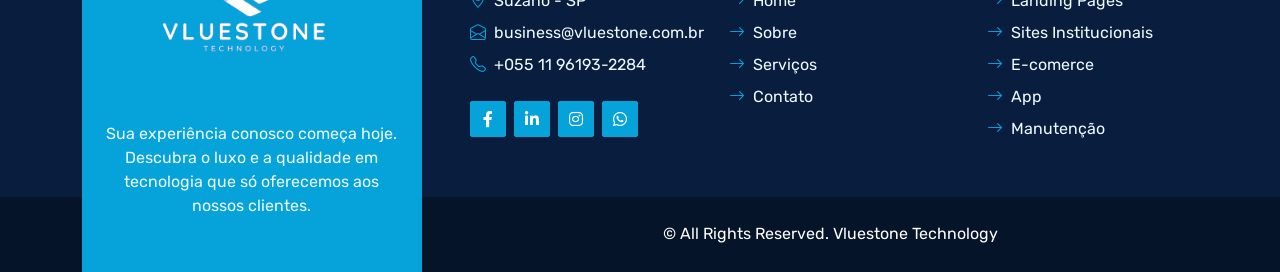
==== commit 007dd8cb: "Atualizações Foi alterado a imagem do menu; Foi editado o mapa de localização na página de contato; " ====
--- a/index.html
+++ b/index.html
@@ -79,7 +79,7 @@
     <div class="container-fluid position-relative p-0">
         <nav class="navbar navbar-expand-lg navbar-dark px-5 py-3 py-lg-0">
             <a href="index.html" class="navbar-brand p-0">
-                <img src="img/Logo 1 Transparent.png" width="120" alt="" />
+                <img src="img/Logo 1.jpg" width="120" alt="" />
             </a>
             <button class="navbar-toggler" type="button" data-bs-toggle="collapse" data-bs-target="#navbarCollapse">
                 <span class="fa fa-bars"></span>
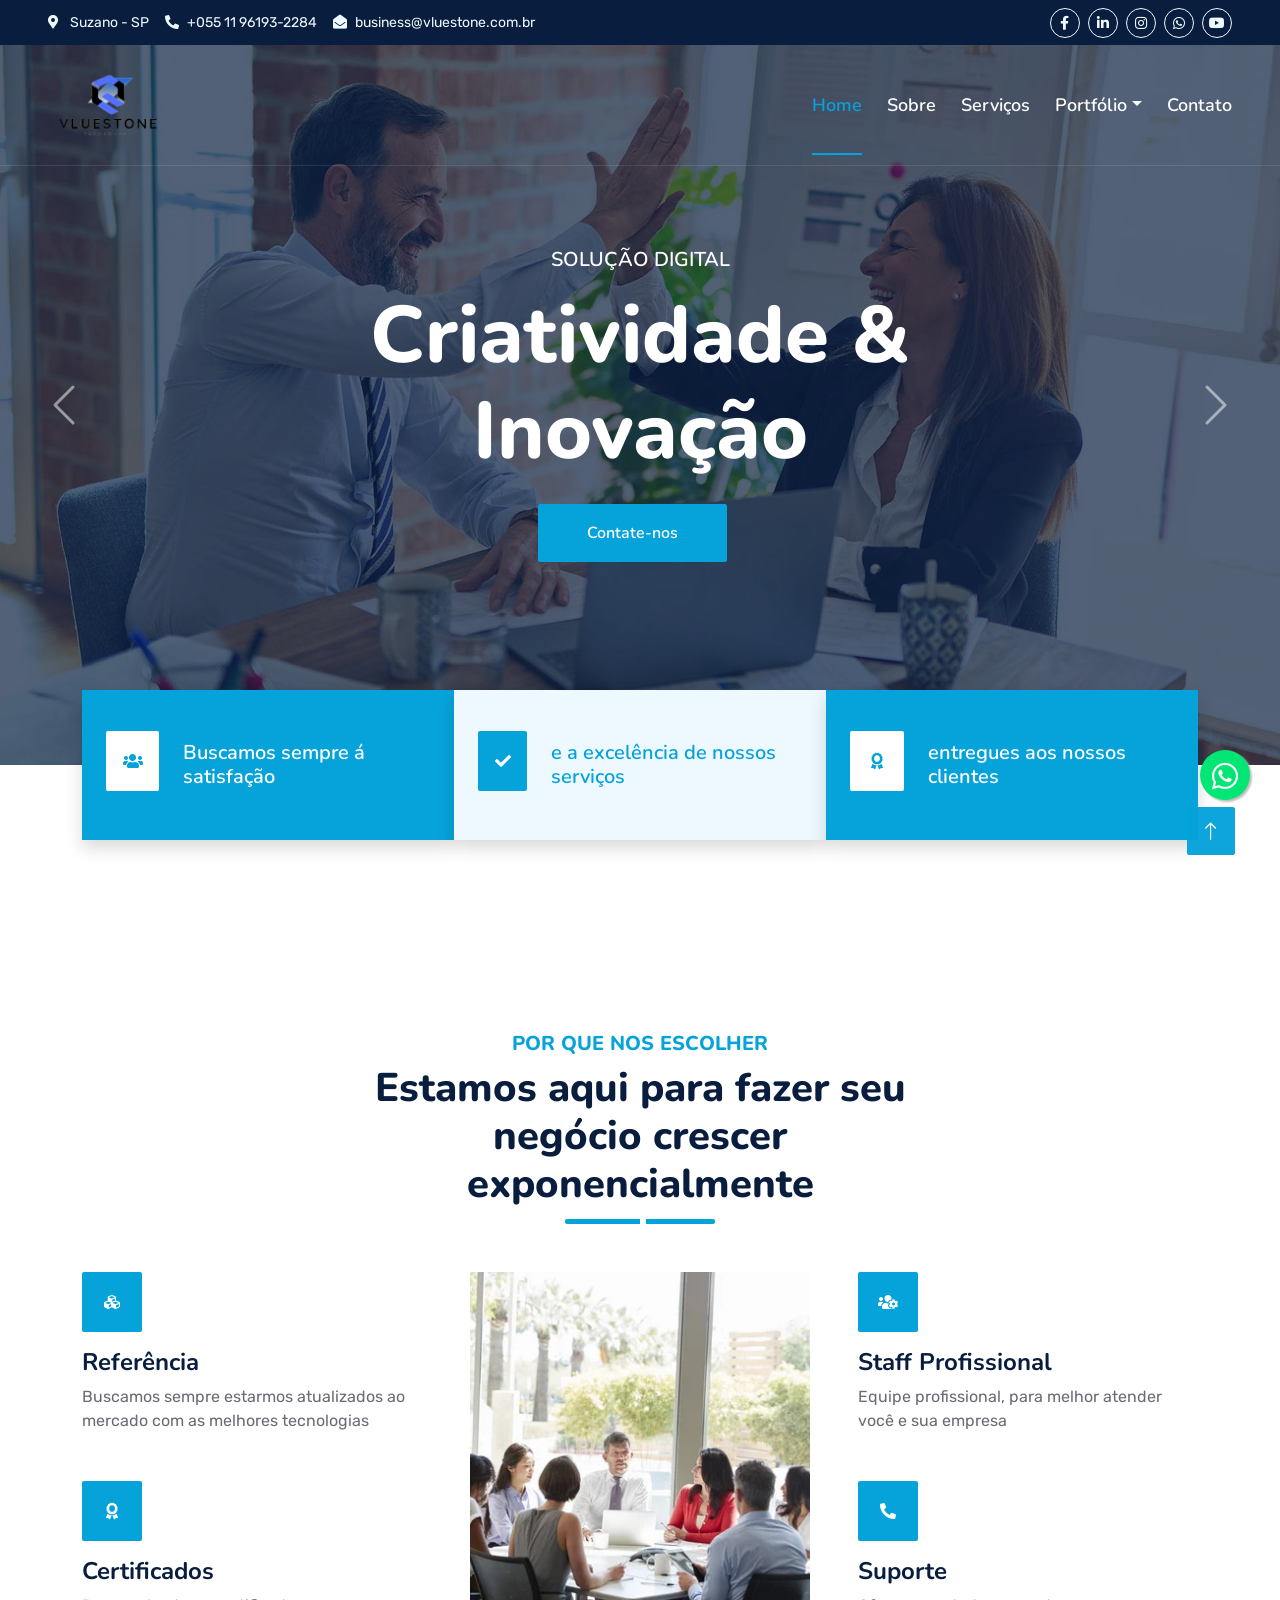
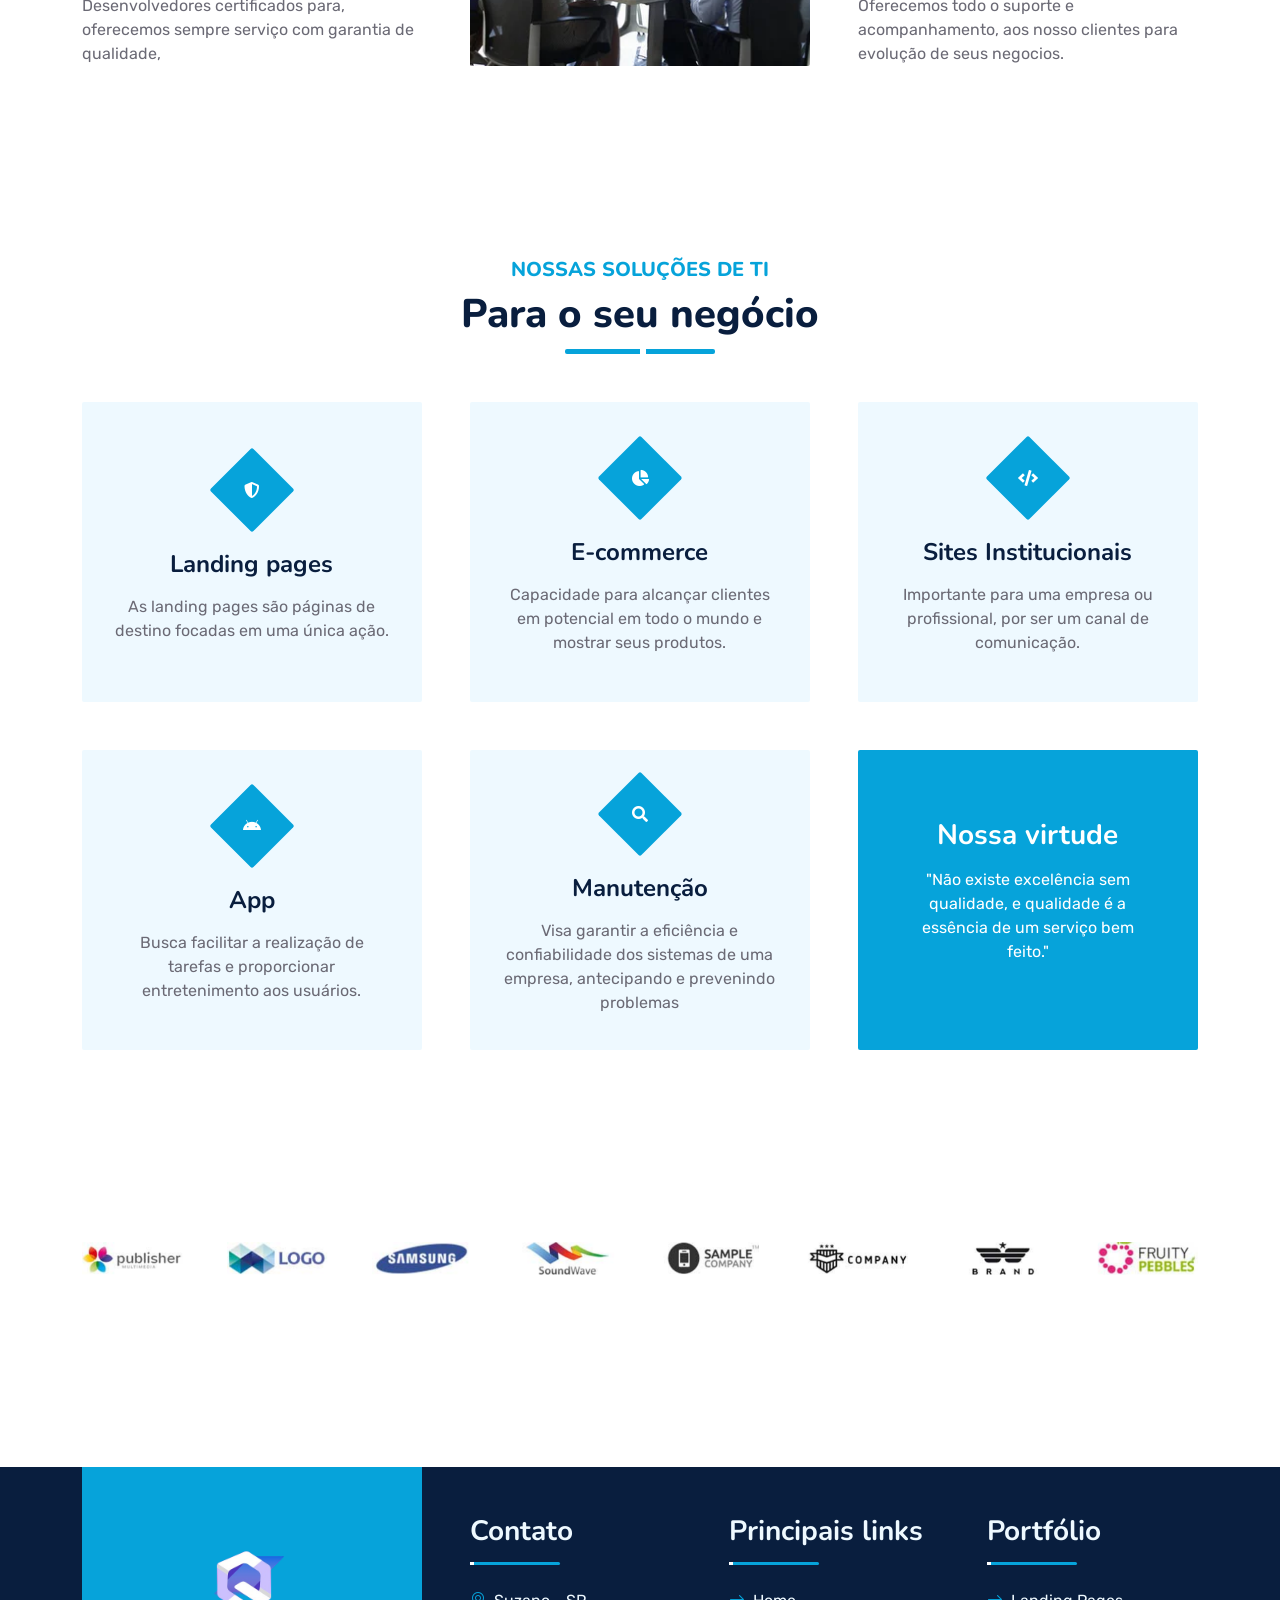
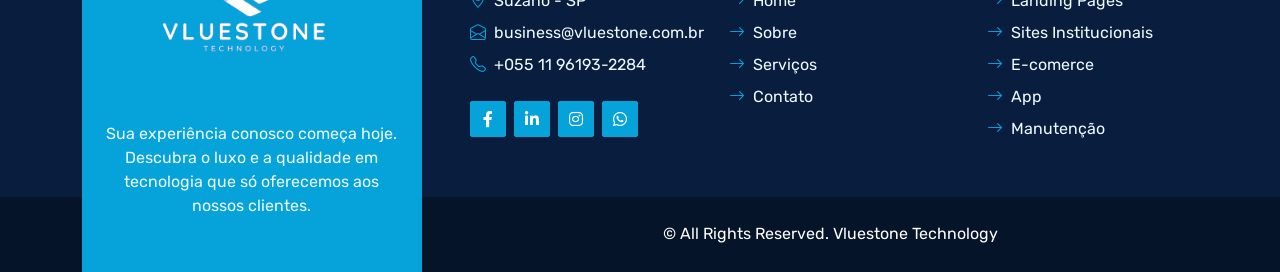
==== commit 4b037cbc: "logo part one" ====
--- a/index.html
+++ b/index.html
@@ -79,7 +79,7 @@
     <div class="container-fluid position-relative p-0">
         <nav class="navbar navbar-expand-lg navbar-dark px-5 py-3 py-lg-0">
             <a href="index.html" class="navbar-brand p-0">
-                <img src="img/Logo 1.jpg" width="120" alt="" />
+                <img src="img/Logo 3 Transparent.png" width="120" alt="" />
             </a>
             <button class="navbar-toggler" type="button" data-bs-toggle="collapse" data-bs-target="#navbarCollapse">
                 <span class="fa fa-bars"></span>
--- a/css/style.css
+++ b/css/style.css
@@ -144,7 +144,9 @@
 .navbar-dark .navbar-nav .nav-link:hover,
 .navbar-dark .navbar-nav .nav-link.active {
     color: var(--primary);
-}
+    
+}
+
 
 .navbar-dark .navbar-brand h1 {
     color: #FFFFFF;
@@ -519,4 +521,8 @@
 
 
 
-/** whatsapp **/+/** whatsapp **/
+
+.teste_img{
+    background-color: #5135c083;
+}
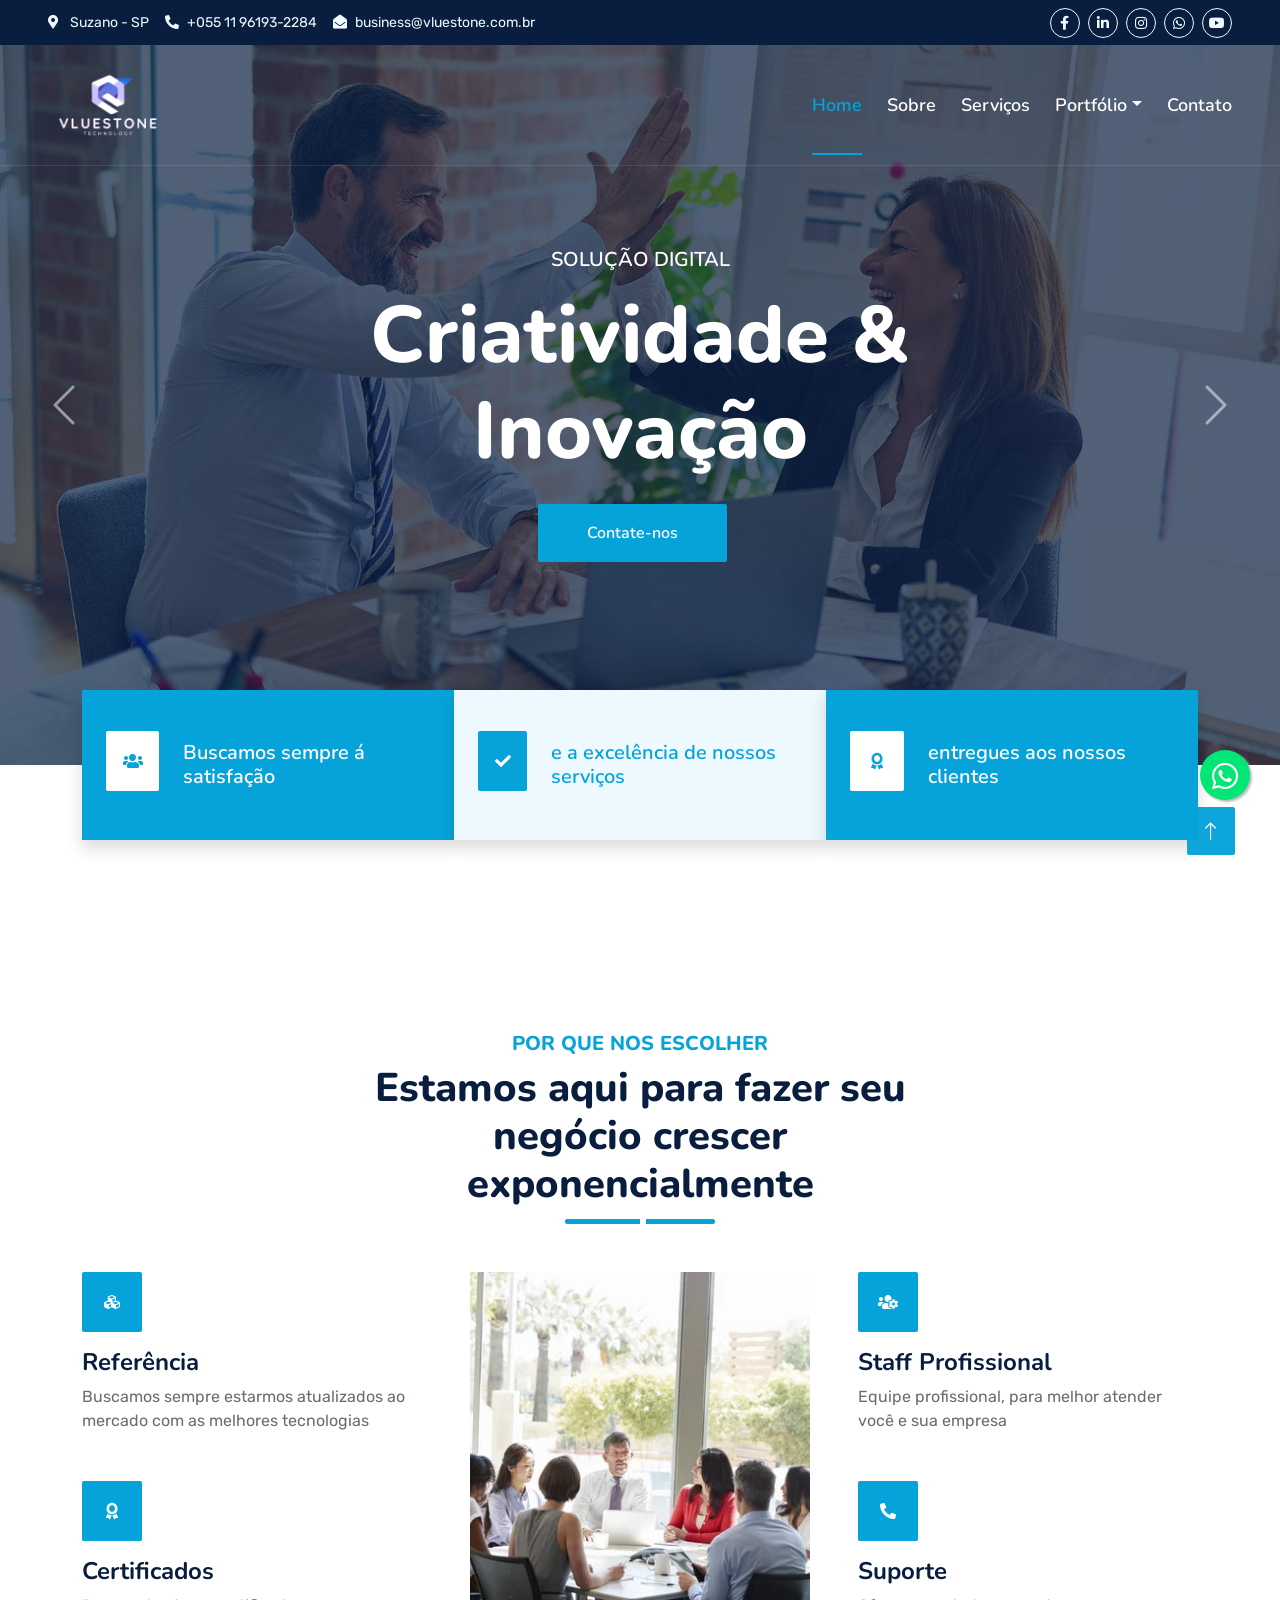
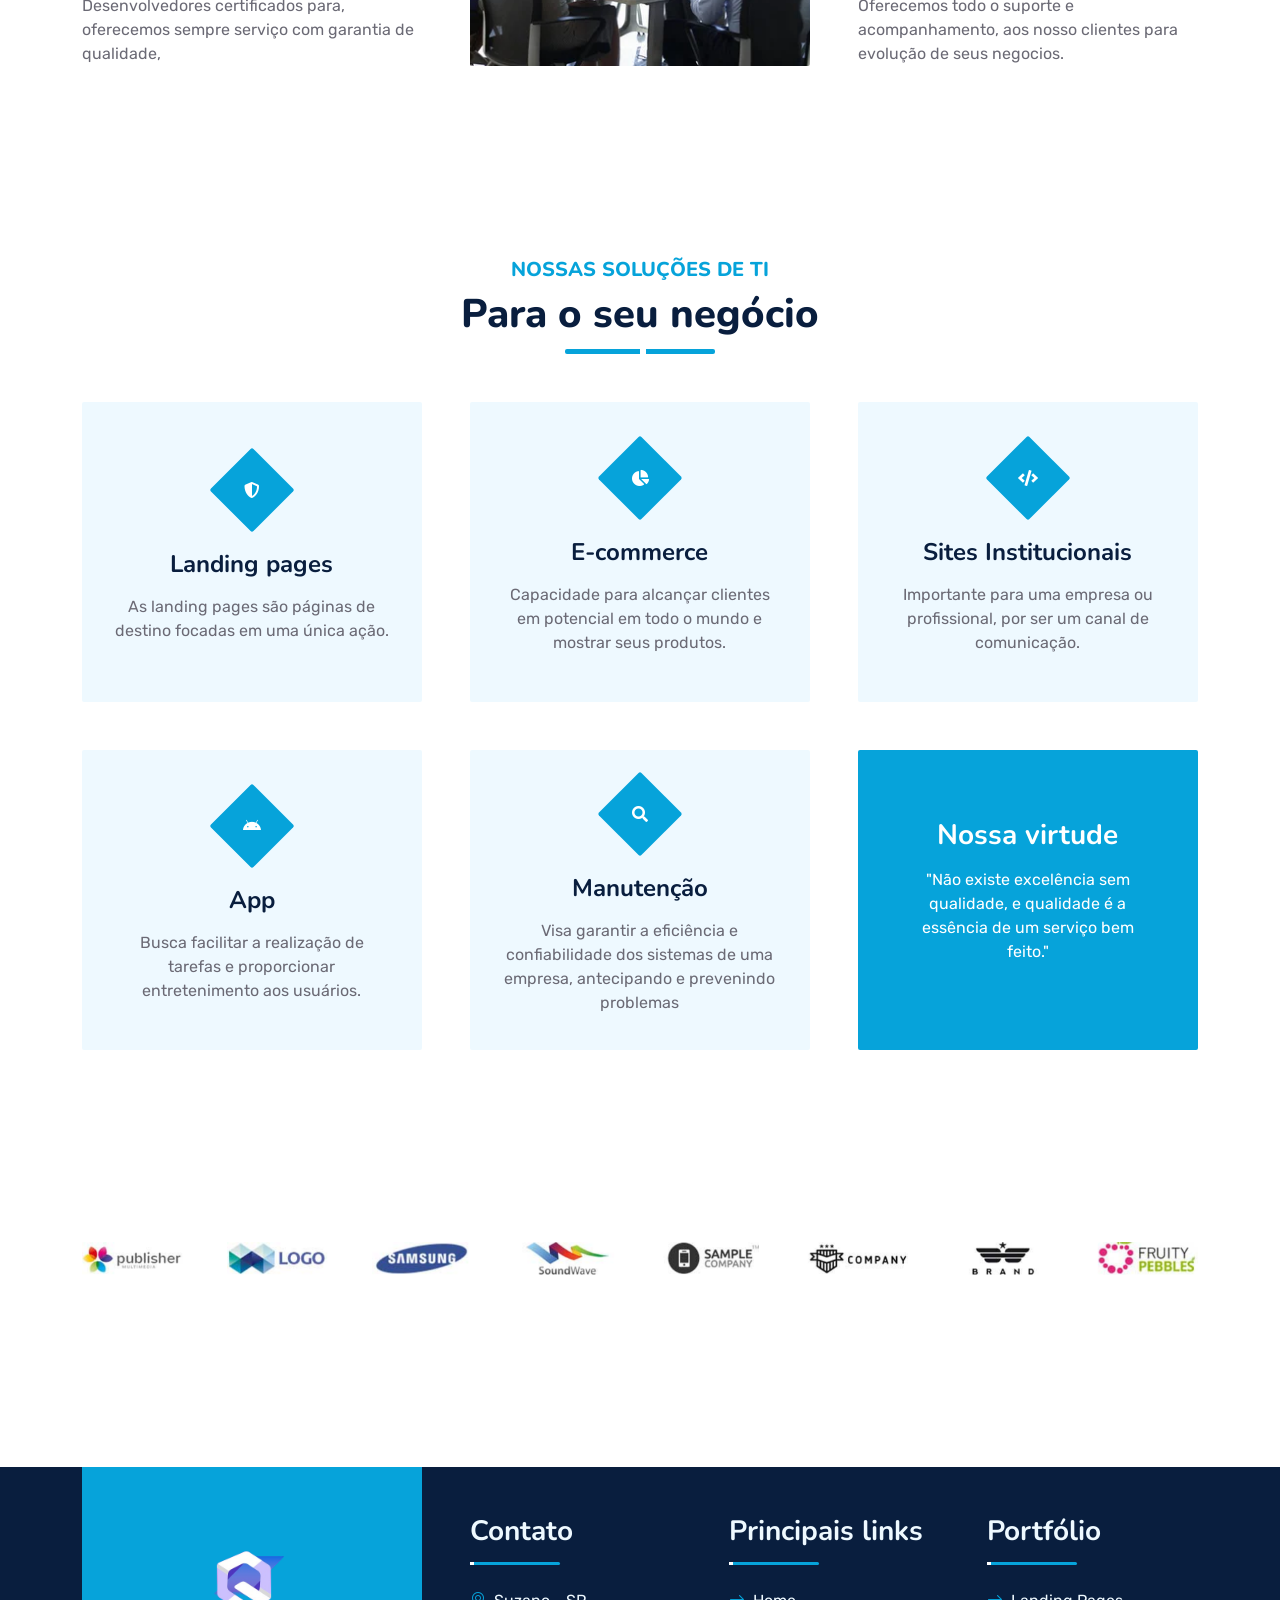
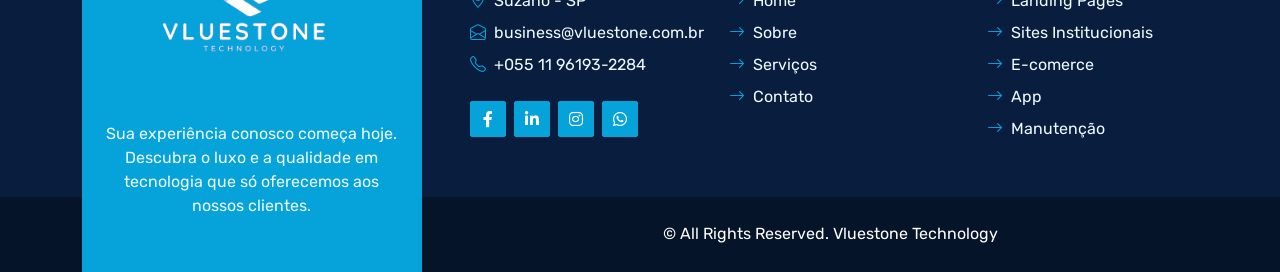
==== commit 01657eea: "actul" ====
--- a/index.html
+++ b/index.html
@@ -79,7 +79,7 @@
     <div class="container-fluid position-relative p-0">
         <nav class="navbar navbar-expand-lg navbar-dark px-5 py-3 py-lg-0">
             <a href="index.html" class="navbar-brand p-0">
-                <img src="img/Logo 3 Transparent.png" width="120" alt="" />
+                <img src="img/Logo 1 Transparent.png" width="120" alt="" />
             </a>
             <button class="navbar-toggler" type="button" data-bs-toggle="collapse" data-bs-target="#navbarCollapse">
                 <span class="fa fa-bars"></span>
--- a/css/style.css
+++ b/css/style.css
@@ -525,4 +525,12 @@
 
 .teste_img{
     background-color: #5135c083;
+}
+
+/** Contact **/ 
+
+@media (max-width: 480px) {
+    iframe {
+        width: 350px;
+    }
 }
